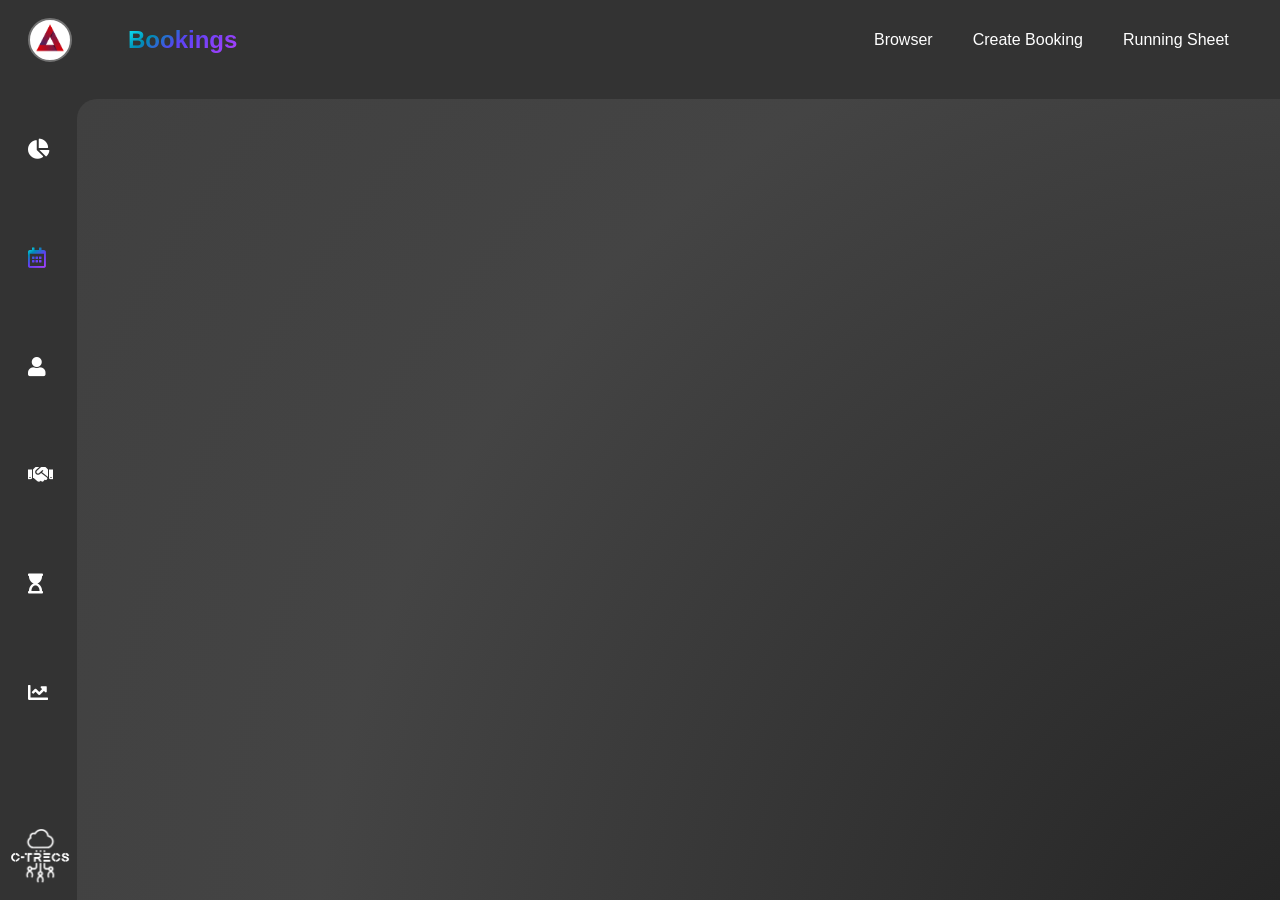
==== bookings.html @ 7af3eb1c "Full website layout" ====
<!DOCTYPE html>
<html lang="en">
<head>
    <meta charset="UTF-8">
    <meta http-equiv="X-UA-Compatible" content="IE=edge">
    <meta name="viewport" content="width=device-width, initial-scale=1.0">
    <title>Bookings</title>
    <link rel="stylesheet" type="text/css" href="assets/css/main.css">
    <link rel="stylesheet" href="https://cdnjs.cloudflare.com/ajax/libs/font-awesome/5.14.0/css/all.min.css" integrity="sha512-1PKOgIY59xJ8Co8+NE6FZ+LOAZKjy+KY8iq0G4B3CyeY6wYHN3yt9PW0XpSriVlkMXe40PTKnXrLnZ9+fkDaog==" crossorigin="anonymous" />
        <link rel="stylesheet" href="https://cdnjs.cloudflare.com/ajax/libs/font-awesome/5.15.3/css/all.min.css">
        <link rel="stylesheet" href="https://cdnjs.cloudflare.com/ajax/libs/font-awesome/4.7.0/css/font-awesome.min.css">
</head>
<body>
    
    <!--NAVIGATION TOP-->
    <div class="nav-top-container">

        <div class="yourlogo-container">
            <img src="assets/img/Alliance-logo.png" alt="Your Company Logo" class="yourlogo-img">
            <div class="dropdown-menu">
                <a href="#">My Details</a>
                <a href="#">Settings</a>
                <a href="login.html" id="logout-link">Log Out</a>
            </div>
        </div>

        <div class="page-title">
            <h1>Bookings</h1>
        </div>

        <div class="thispage-links-container">
            <span class="plain-text"><a href="#" class="universal-links">Browser</a></span>
            <span class="plain-text"><a href="#" class="universal-links">Create Booking</a></span>
            <span class="plain-text"><a href="#" class="universal-links">Running Sheet</a></span>
        </div>

        <!-- <div class="searchbar-container">
            <button type="submit" class="searchbar-button">
                <i class="fas fa-search"></i>
            </button>
            <input class="searchbar-text" type="text" placeholder="Search...">
        </div> -->
    </div>

    <!--NAVIGATOIN SIDE-->
    <nav id="side-bar-nav">

        <div id="navigation-links-container">
            <div class="icon-container">
                <a href="index.html" id="dashboard-icon-link" class="universal-links icon-picture" title="Dashboard">
                    <i class="fas fa-chart-pie icon-size"></i>
                </a>
            </div>
            <div class="icon-container">
                <a href="bookings.html" id="calandar-icon-link" class="universal-links icon-picture" title="Bookings">
                    <i class="far fa-calendar-alt icon-size"></i>
                </a>
            </div>
            <div class="icon-container">
                <a href="employees.html" id="employees-icon-link" class="universal-links icon-picture" title="Employees">
                    <i class="fas fa-user icon-size"></i>
                </a>
            </div>
            <div class="icon-container">
                <a href="clients.html" id="clients-icon-link" class="universal-links icon-picture" title="Clients">
                    <i class="fas fa-handshake icon-size"></i>
                </a>
            </div>
            <div class="icon-container">
                <a href="timesheets.html" id="timesheets-icon-link" class="universal-links icon-picture" title="Timesheets">
                    <i class="fas fa-hourglass-start icon-size"></i>
                </a>
            </div>
            <div class="icon-container">
                <a href="reports.html" id="reports-icon-link" class="universal-links icon-picture" title="Reports">
                    <i class="fas fa-chart-line icon-size"></i>
                </a>
            </div>
        </div>

        <div class="cloud-logo-container">
            <a href="#" title="ctrecs-website" target="_blank">
                <img src="assets/img/Login ctrecs logo.png" alt="C-TRecS Logo" id="cloud-logo">
            </a>
        </div>

    </nav>

    <!--MAIN BODY-->
    <div class="main-content-container">

    </div>

    <!--JAVASCRIPT-->
    <script src="assets/js/main.js"></script>
</body>
</html>
---- assets/css/main.css ----
/* COLOR SCHEMES 
================================================ */
.color-scheme {
    color: #333333; /* backgrounud color */
    color: #ffffff; /* white text */
    color: #015DA3; /* drak blue */
    color: #0FF0FF; /* cyan blue */
    color: #008db4; /* mid blue */
    color: #7d7d7d; /* light grey hover */
    color: #000000; /* black text when light background */
    color: #c8c8c8; /* lighter gray */
}


/* UNIVERSAL STYLES 
================================================ */
html {
    background-color: #333333;
    color: #ffffff;
    font-family:'Gill Sans', 'Gill Sans MT', 'Trebuchet MS', sans-serif;
}

h1 {
    background-clip: text;
    -webkit-background-clip: text;
    color: transparent;
    background-image: linear-gradient(144deg, #0ff0ff, #008db4, #5B42F3 50%, #AF40FF);
}

/* UNIVERSAL LINKS
================================================ */
.universal-links {
    color: white;
    text-decoration: none;
    cursor: pointer;
}

.universal-links:hover {
    background-clip: text;
    -webkit-background-clip: text;
    color: transparent;
    background-image: linear-gradient(144deg,#AF40FF, #5B42F3 50%,#0ff0ff);
    transition: 100ms;
}

.universal-links:active {
    color: white;
}

/* UNIVERSAL BUTTONS
================================================ */
.universal-button {
    background-image: linear-gradient(144deg,#AF40FF, #5B42F3 50%,#0ff0ff);
    color: white;
    width: 150px;
    height: 30px;
    border: none;
    border-radius: 8px;
    cursor: pointer;
    font-size: 14px;
    /* border: 1px solid white; */
    display: flex;
    justify-content: center;
    align-items: center;
}

.universal-button span {
    background-color: #333;
    /* border: 1px solid white; */
    padding: 3px 55px;
    border-radius: 6px;
    transition: 300ms;
}

.universal-button span:hover {
    background: transparent;
}

.universal-button:active {
    border: 3px solid #333;
    opacity: 0.8;
}

/* UNIVERSAL CHECKBOX
================================================ */
.universal-checkbox {
    display: none;
    margin-top: 10px;
}

.universal-checkmark {
    width: 15px;
    height: 15px;
    border-radius: 5px;
    background-color: white;
    display: inline-block;
    position: relative;
    margin-top: 10px;
}

.universal-checkbox:checked + .universal-checkmark {
    background-image: linear-gradient(144deg,#AF40FF, #5B42F3 50%,#0ff0ff);
}

.universal-checkmark:after {
    content: "";
    position: absolute;
    left: 3.5px;
    width: 4px;
    height: 9px;
    border: solid white;
    border-width: 0 3px 3px 0;
    -webkit-transform: rotate(45deg);
    -ms-transform: roata(45deg);
    transform: rotate(45deg);
}

.universal-label {
    position: relative;
    float: left;
}

/* TOP NAV BAR
================================================ */
.nav-top-container {
    /* border: 1px solid white; */
    align-items: center;
    position: fixed;
    width: 98.5%;
    display: flex;
    justify-content: space-between;
    padding: 10px 0 20px 0;
}

.yourlogo-container {
    border: 2px solid #737373;
    position: relative;
    left: 20px;
    width: 40px;
    height: 40px;
    border-radius: 50%;
    background-color: #ffffff;
    display: flex;
    align-items: center;
    justify-content: center;
    cursor: pointer;
}

.yourlogo-img {
    width: 30px;
    height: 30px;
    margin-bottom: 5px;
}

.yourlogo-container:hover {
    border: 2px solid #AF40FF;
    background-color: #dadada
}

.dropdown-menu {
    display: none;
    position: absolute;
    top: 20px;
    left: 30px;
    width: 120px;
    background-color: #ffffff;
    padding: 3px;
    border: 1px solid #dadada;
    border-radius: 5px;
    z-index: 2;
}

.dropdown-menu.active {
    display: block;
}

.dropdown-menu a {
    display: block;
    padding: 3px;
    margin: 5px 0;
    text-decoration: none;
    color: #000000;
    border: 1px solid transparent;
}

#logout-link {
    border-top: 1px solid #7d7d7d;
}

.dropdown-menu a:hover {
    background-image: linear-gradient(144deg,#AF40FF, #5B42F3 50%,#0ff0ff);
    color: white;
}

.page-title {
    /* border: 1px solid white; */
    position: fixed;
    left: 10%;
    font-size: 12px;
}

.thispage-links-container {
    padding: 10px 20px;
    display: flex;
    justify-content: space-between;
}

.plain-text {
    padding: 0 20px;
    color: #c8c8c8;
}

.visited-link:visited {
    color: #0FF0FF;
}

.searchbar-container {
    /* border: 1px solid white; */
    width: 15%;
    height: 30px;
    background-color: #555555;
    border-radius: 20px;
    display: flex;
}

.searchbar-button {
    border: none;
    border-radius: none;
    background-color: transparent;
    color: white;
    padding: 0 10px;
}

.searchbar-button:hover {
    cursor: pointer;
}

.searchbar-text {
    background: transparent;
    border: none;
    color: white;
}

.searchbar-text:focus {
    outline: none;
}

/* SIDE NAV BAR
================================================ */
#side-bar-nav {
    /* border: 1px solid white; */
    position: fixed;
    height: 90%;
    top: 12%;
    padding: 0 20px;
    display: flex;
    align-items: flex-start;
    justify-content: center;
}

#navigation-links-container {
    /* border: 1px solid white; */
    height: 70%;
    display: flex;
    flex-direction: column;
    justify-content: space-between;
    padding-top: 30px;
}

.icon-picture {
    font-size: 20px;
}

.icon-picture.active {
    background-clip: text;
    -webkit-background-clip: text;
    -webkit-text-fill-color: transparent;
    background-image: linear-gradient(144deg, #0ff0ff, #008db4, #5B42F3 50%, #AF40FF);
}

.icon-size {
    cursor: pointer;
    transition: transform 0.5s ease, background-image 0.5s ease;
}

.icon-size:hover {
    transform: scale(2);
    background-clip: text;
    -webkit-background-clip: text;
    -webkit-text-fill-color: transparent;
    background-image: linear-gradient(144deg, #0ff0ff, #008db4, #5B42F3 50%, #AF40FF);
}

.cloud-logo-container {
    /* border: 1px solid white; */
    position: fixed;
    bottom: 1%;
}

#cloud-logo {
    height: 60px;
}

/* MAIN CONTENT CONTAINER
================================================ */
.main-content-container {
    /* border: 1px solid white; */
    position: fixed;
    top: 11%;
    left: 6%;
    width: 100%;
    height: 100%;
    border-top-left-radius: 20px;
    background-image: radial-gradient(circle at bottom right, #222, #333, #444, #404040);
    display: flex;
    overflow: scroll;
    z-index: -2;
}
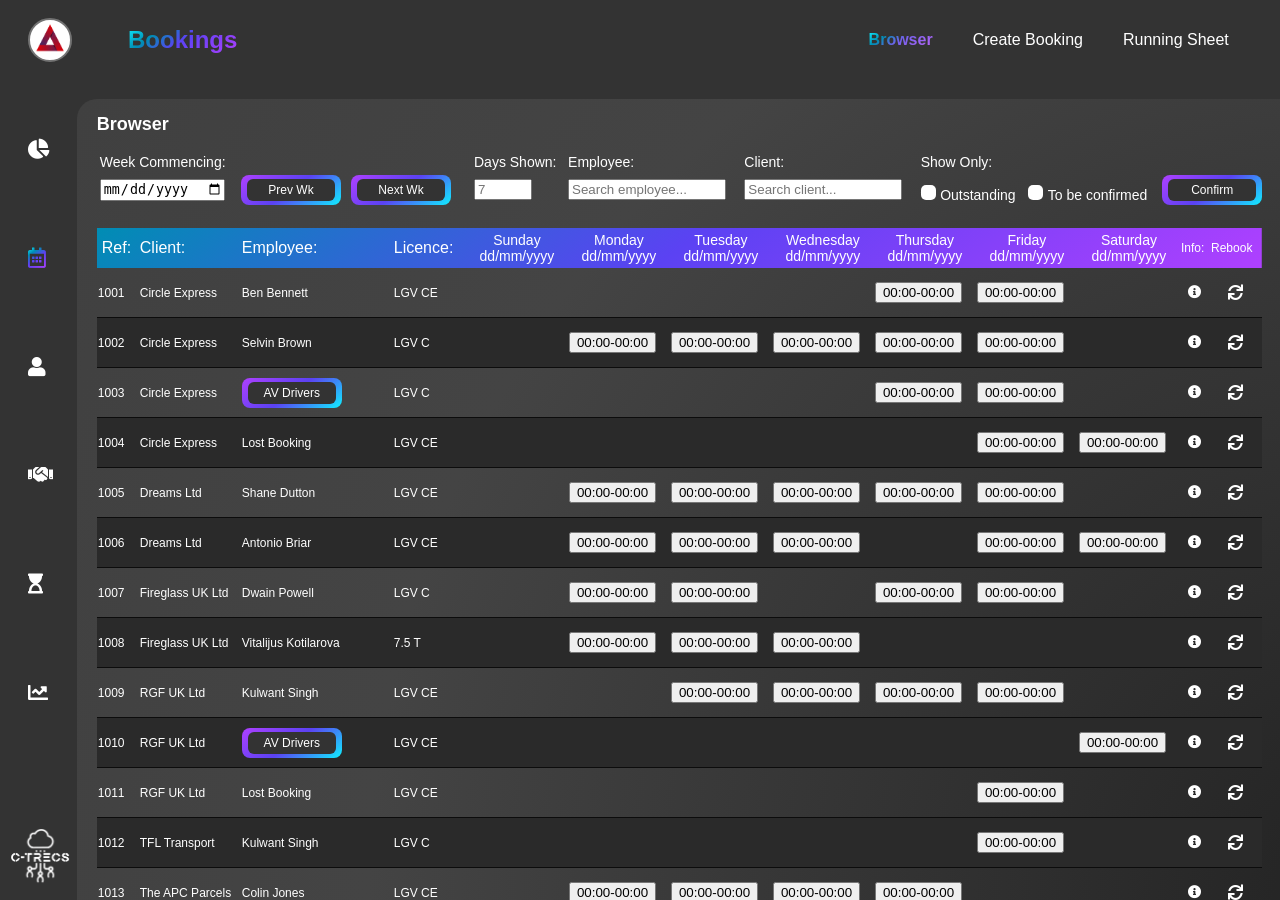
==== commit 1a7aedad: "not sure what these changes are llol" ====
--- a/bookings.html
+++ b/bookings.html
@@ -6,6 +6,7 @@
     <meta name="viewport" content="width=device-width, initial-scale=1.0">
     <title>Bookings</title>
     <link rel="stylesheet" type="text/css" href="assets/css/main.css">
+    <link rel="stylesheet" type="text/css" href="assets/css/bookings.css">
     <link rel="stylesheet" href="https://cdnjs.cloudflare.com/ajax/libs/font-awesome/5.14.0/css/all.min.css" integrity="sha512-1PKOgIY59xJ8Co8+NE6FZ+LOAZKjy+KY8iq0G4B3CyeY6wYHN3yt9PW0XpSriVlkMXe40PTKnXrLnZ9+fkDaog==" crossorigin="anonymous" />
         <link rel="stylesheet" href="https://cdnjs.cloudflare.com/ajax/libs/font-awesome/5.15.3/css/all.min.css">
         <link rel="stylesheet" href="https://cdnjs.cloudflare.com/ajax/libs/font-awesome/4.7.0/css/font-awesome.min.css">
@@ -29,9 +30,9 @@
         </div>
 
         <div class="thispage-links-container">
-            <span class="plain-text"><a href="#" class="universal-links">Browser</a></span>
-            <span class="plain-text"><a href="#" class="universal-links">Create Booking</a></span>
-            <span class="plain-text"><a href="#" class="universal-links">Running Sheet</a></span>
+            <span class="plain-text"><a href="bookings.html" class="universal-links visited-link">Browser</a></span>
+            <span class="plain-text"><a href="create-bookings.html" class="universal-links">Create Booking</a></span>
+            <span class="plain-text"><a href="runningsheet-bookings.html" class="universal-links">Running Sheet</a></span>
         </div>
 
         <!-- <div class="searchbar-container">
@@ -88,10 +89,302 @@
 
     <!--MAIN BODY-->
     <div class="main-content-container">
-
+        <h2>Browser</h2>
+
+        <table class="question-table">
+            <thead>
+                <tr>
+                    <td><label for="wk-com-date" class="question-label">Week Commencing:</label>        </td>
+                    <td></td>
+                    <td><label for="days-shown" class="question-label">Days Shown:</label></td>
+                    <td><label for="search-candidate" class="question-label">Employee:</label></td>
+                    <td><label for="search-client" class="question-label">Client:</label></td>
+                    <td><label for="show-only" class="question-label">Show Only:</label></td>
+                    <td></td>
+                </tr>
+            </thead>
+            <tbody>
+                <tr>
+                    <td><input type="date" name="wk-com-date" id="wk-com-date" class="date-input"></td>
+                    <td>
+                        <div class="table-button-container">
+                            <button class="universal-button-2"><span>Prev Wk</span></button>
+                            <button class="universal-button-2"><span>Next Wk</span></button>
+                        </div>
+                    </td>
+                    <td><input type="number" class="number-days-input" id="days-shown" name="days-shown" placeholder="7"></td>
+                    <td><input type="text" id="search-emp" class="input-box" onkeyup="searchEmployee()" placeholder="Search employee..."></td>
+                    <td><input type="text" id="search-client" class="input-box" onkeyup="searchClient()" placeholder="Search client..."></td>
+                    <td>
+                        <input type="checkbox" class="universal-checkbox" id="show-outstanding" name="show-outstanding">
+                        <span class="universal-checkmark"></span>
+                        <span class="universal-links" id="outstanding-label"><label for="show-outstanding" class="question-label">Outstanding</label></span>
+                    </td>
+                    <td>
+                        <input type="checkbox" class="universal-checkbox" id="show-tbc" name="show-tbc">
+                        <span class="universal-checkmark"></span>
+                        <span class="universal-links" id="tbc-label"><label for="show-tbc" class="question-label">To be confirmed</label></span>
+                    </td>
+                    <td><button class="universal-button-2"><span>Confirm</span></button></td>
+                </tr>
+            </tbody>
+        </table>
+
+
+        <table class="booking-table-container">
+            <thead class="browser-header">
+                <tr>
+                    <td style="padding-left: 5px;">Ref:</td>
+                    <td style="width: 100px;">Client:</td>
+                    <td style="width: 150px;">Employee:</td>
+                    <td>Licence:</td>
+                    <td class="week-date-browser">Sunday<br>dd/mm/yyyy</td>
+                    <td class="week-date-browser">Monday<br>dd/mm/yyyy</td>
+                    <td class="week-date-browser">Tuesday<br>dd/mm/yyyy</td>
+                    <td class="week-date-browser">Wednesday<br>dd/mm/yyyy</td>
+                    <td class="week-date-browser">Thursday<br>dd/mm/yyyy</td>
+                    <td class="week-date-browser">Friday<br>dd/mm/yyyy</td>
+                    <td class="week-date-browser">Saturday<br>dd/mm/yyyy</td>
+                    <td class="rebook-text">Info:</td>
+                    <td class="rebook-text">Rebook</td>
+                </tr>
+            </thead>
+            <tbody id="bookings-table" class="browser-body">
+                <tr class="browser-rows">
+                    <td><a href="#" class="universal-links">1001</a></td>
+                    <td><a href="#" class="universal-links">Circle Express</a></td>
+                    <td><a href="#" class="universal-links">Ben Bennett</a></td>
+                    <td>LGV CE</td>
+                    <td></td>
+                    <td></td>
+                    <td></td>
+                    <td></td>
+                    <td><button class="browser-button status-confirmed">00:00-00:00</button></td>
+                    <td><button class="browser-button status-tbc">00:00-00:00</button></td>
+                    <td></td>
+                    <td><button class="info-buttons ibutton-style"><i class="fas fa-info-circle"></i></button></td>
+                    <td class="center-cell"><a href="#" class="universal-links"><i class="fas fa-sync"></i></a></td>
+                </tr>
+                <tr class="browser-rows">
+                    <td><a href="#" class="universal-links">1002</a></td>
+                    <td><a href="#" class="universal-links">Circle Express</a></td>
+                    <td><a href="#" class="universal-links">Selvin Brown</a></td>
+                    <td>LGV C</td>
+                    <td></td>
+                    <td><button class="browser-button status-confirmed">00:00-00:00</button></td>
+                    <td><button class="browser-button status-confirmed">00:00-00:00</button></td>
+                    <td><button class="browser-button status-confirmed">00:00-00:00</button></td>
+                    <td><button class="browser-button status-confirmed">00:00-00:00</button></td>
+                    <td><button class="browser-button status-confirmed">00:00-00:00</button></td>
+                    <td></td>
+                    <td><button class="info-buttons ibutton-style"><i class="fas fa-info-circle"></i></button></td>
+                    <td class="center-cell"><a href="#" class="universal-links"><i class="fas fa-sync"></i></a></td>
+                </tr>
+                <tr class="browser-rows">
+                    <td><a href="#" class="universal-links">1003</a></td>
+                    <td><a href="#" class="universal-links">Circle Express</a></td>
+                    <td>
+                        <button class="universal-button-2"><span>AV Drivers</span></button>
+                    </td>
+                    <td>LGV C</td>
+                    <td></td>
+                    <td></td>
+                    <td></td>
+                    <td></td>
+                    <td><button class="browser-button status-unfilled">00:00-00:00</button></td>
+                    <td><button class="browser-button status-unfilled">00:00-00:00</button></td>
+                    <td></td>
+                    <td><button class="info-buttons ibutton-style"><i class="fas fa-info-circle"></i></button></td>
+                    <td class="center-cell"><a href="#" class="universal-links"><i class="fas fa-sync"></i></a></td>
+                </tr>
+                <tr class="browser-rows lost-employee-booking">
+                    <td><a href="#" class="universal-links">1004</a></td>
+                    <td><a href="#" class="universal-links">Circle Express</a></td>
+                    <td>Lost Booking</td>
+                    <td>LGV CE</td>
+                    <td></td>
+                    <td></td>
+                    <td></td>
+                    <td></td>
+                    <td></td>
+                    <td><button class="browser-button status-lost">00:00-00:00</button></td>
+                    <td><button class="browser-button status-lost">00:00-00:00</button></td>
+                    <td><button class="info-buttons ibutton-style"><i class="fas fa-info-circle"></i></button></td>
+                    <td class="center-cell"><a href="#" class="universal-links"><i class="fas fa-sync"></i></a></td>
+                </tr>
+                <tr class="browser-rows">
+                    <td><a href="#" class="universal-links">1005</a></td>
+                    <td><a href="#" class="universal-links">Dreams Ltd</a></td>
+                    <td><a href="#" class="universal-links">Shane Dutton</a></td>
+                    <td>LGV CE</td>
+                    <td></td>
+                    <td><button class="browser-button status-confirmed">00:00-00:00</button></td>
+                    <td><button class="browser-button status-confirmed">00:00-00:00</button></td>
+                    <td><button class="browser-button status-confirmed">00:00-00:00</button></td>
+                    <td><button class="browser-button status-confirmed">00:00-00:00</button></td>
+                    <td><button class="browser-button status-confirmed">00:00-00:00</button></td>
+                    <td></td>
+                    <td><button class="info-buttons ibutton-style"><i class="fas fa-info-circle"></i></button></td>
+                    <td class="center-cell"><a href="#" class="universal-links"><i class="fas fa-sync"></i></a></td>
+                </tr>
+                <tr class="browser-rows">
+                    <td><a href="#" class="universal-links">1006</a></td>
+                    <td><a href="#" class="universal-links">Dreams Ltd</a></td>
+                    <td><a href="#" class="universal-links">Antonio Briar</a></td>
+                    <td>LGV CE</td>
+                    <td></td>
+                    <td><button class="browser-button status-confirmed">00:00-00:00</button></td>
+                    <td><button class="browser-button status-confirmed">00:00-00:00</button></td>
+                    <td><button class="browser-button status-woj">00:00-00:00</button></td>
+                    <td></td>
+                    <td><button class="browser-button status-tbc">00:00-00:00</button></td>
+                    <td><button class="browser-button status-cancel">00:00-00:00</button></td>
+                    <td><button class="info-buttons ibutton-style"><i class="fas fa-info-circle"></i></button></td>
+                    <td class="center-cell"><a href="#" class="universal-links"><i class="fas fa-sync"></i></a></td>
+                </tr>
+                <tr class="browser-rows">
+                    <td><a href="#" class="universal-links">1007</a></td>
+                    <td><a href="#" class="universal-links">Fireglass UK Ltd</a></td>
+                    <td><a href="#" class="universal-links">Dwain Powell</a></td>
+                    <td>LGV C</td>
+                    <td></td>
+                    <td><button class="browser-button status-confirmed">00:00-00:00</button></td>
+                    <td><button class="browser-button status-confirmed">00:00-00:00</button></td>
+                    <td></td>
+                    <td><button class="browser-button status-confirmed">00:00-00:00</button></td>
+                    <td><button class="browser-button status-confirmed">00:00-00:00</button></td>
+                    <td></td>
+                    <td><button class="info-buttons ibutton-style"><i class="fas fa-info-circle"></i></button></td>
+                    <td class="center-cell"><a href="#" class="universal-links"><i class="fas fa-sync"></i></a></td>
+                </tr>
+                <tr class="browser-rows">
+                    <td><a href="#" class="universal-links">1008</a></td>
+                    <td><a href="#" class="universal-links">Fireglass UK Ltd</a></td>
+                    <td><a href="#" class="universal-links">Vitalijus Kotilarova</a></td>
+                    <td>7.5 T</td>
+                    <td></td>
+                    <td><button class="browser-button status-confirmed">00:00-00:00</button></td>
+                    <td><button class="browser-button status-confirmed">00:00-00:00</button></td>
+                    <td><button class="browser-button status-confirmed">00:00-00:00</button></td>
+                    <td></td>
+                    <td></td>
+                    <td></td>
+                    <td><button class="info-buttons ibutton-style"><i class="fas fa-info-circle"></i></button></td>
+                    <td class="center-cell"><a href="#" class="universal-links"><i class="fas fa-sync"></i></a></td>
+                </tr>
+                <tr class="browser-rows">
+                    <td><a href="#" class="universal-links">1009</a></td>
+                    <td><a href="#" class="universal-links">RGF UK Ltd</a></td>
+                    <td><a href="#" class="universal-links">Kulwant Singh</a></td>
+                    <td>LGV CE</td>
+                    <td></td>
+                    <td></td>
+                    <td><button class="browser-button status-confirmed">00:00-00:00</button></td>
+                    <td><button class="browser-button status-confirmed">00:00-00:00</button></td>
+                    <td><button class="browser-button status-dng">00:00-00:00</button></td>
+                    <td><button class="browser-button status-cancel">00:00-00:00</button></td>
+                    <td></td>
+                    <td><button class="info-buttons ibutton-style"><i class="fas fa-info-circle"></i></button></td>
+                    <td class="center-cell"><a href="#" class="universal-links"><i class="fas fa-sync"></i></a></td>
+                </tr>
+                <tr class="browser-rows">
+                    <td><a href="#" class="universal-links">1010</a></td>
+                    <td><a href="#" class="universal-links">RGF UK Ltd</a></td>
+                    <td>
+                        <button class="universal-button-2"><span>AV Drivers</span></button>
+                    </td>
+                    <td>LGV CE</td>
+                    <td></td>
+                    <td></td>
+                    <td></td>
+                    <td></td>
+                    <td></td>
+                    <td></td>
+                    <td><button class="browser-button status-unfilled">00:00-00:00</button></td>
+                    <td><button class="info-buttons ibutton-style"><i class="fas fa-info-circle"></i></button></td>
+                    <td class="center-cell"><a href="#" class="universal-links"><i class="fas fa-sync"></i></a></td>
+                </tr>
+                <tr class="browser-rows lost-employee-booking">
+                    <td><a href="#" class="universal-links">1011</a></td>
+                    <td><a href="#" class="universal-links">RGF UK Ltd</a></td>
+                    <td>Lost Booking</td>
+                    <td>LGV CE</td>
+                    <td></td>
+                    <td></td>
+                    <td></td>
+                    <td></td>
+                    <td></td>
+                    <td><button class="browser-button status-lost">00:00-00:00</button></td>
+                    <td></td>
+                    <td><button class="info-buttons ibutton-style"><i class="fas fa-info-circle"></i></button></td>
+                    <td class="center-cell"><a href="#" class="universal-links"><i class="fas fa-sync"></i></a></td>
+                </tr>
+                <tr class="browser-rows">
+                    <td><a href="#" class="universal-links">1012</a></td>
+                    <td><a href="#" class="universal-links">TFL Transport</a></td>
+                    <td><a href="#" class="universal-links">Kulwant Singh</a></td>
+                    <td>LGV C</td>
+                    <td></td>
+                    <td></td>
+                    <td></td>
+                    <td></td>
+                    <td></td>
+                    <td><button class="browser-button status-confirmed">00:00-00:00</button></td>
+                    <td></td>
+                    <td><button class="info-buttons ibutton-style"><i class="fas fa-info-circle"></i></button></td>
+                    <td class="center-cell"><a href="#" class="universal-links"><i class="fas fa-sync"></i></a></td>
+                </tr>
+                <tr class="browser-rows">
+                    <td><a href="#" class="universal-links">1013</a></td>
+                    <td><a href="#" class="universal-links">The APC Parcels</a></td>
+                    <td><a href="#" class="universal-links">Colin Jones</a></td>
+                    <td>LGV CE</td>
+                    <td></td>
+                    <td><button class="browser-button status-confirmed">00:00-00:00</button></td>
+                    <td><button class="browser-button status-confirmed">00:00-00:00</button></td>
+                    <td><button class="browser-button status-confirmed">00:00-00:00</button></td>
+                    <td><button class="browser-button status-confirmed">00:00-00:00</button></td>
+                    <td></td>
+                    <td></td>
+                    <td><button class="info-buttons ibutton-style"><i class="fas fa-info-circle"></i></button></td>
+                    <td class="center-cell"><a href="#" class="universal-links"><i class="fas fa-sync"></i></a></td>
+                </tr>
+                <tr class="browser-rows">
+                    <td><a href="#" class="universal-links">1014</a></td>
+                    <td><a href="#" class="universal-links">The APC Parcels</a></td>
+                    <td><a href="#" class="universal-links">Rafal Kaczmarczyk</a></td>
+                    <td>LGV CE</td>
+                    <td></td>
+                    <td><button class="browser-button status-confirmed">00:00-00:00</button></td>
+                    <td><button class="browser-button status-confirmed">00:00-00:00</button></td>
+                    <td><button class="browser-button status-confirmed">00:00-00:00</button></td>
+                    <td><button class="browser-button status-confirmed">00:00-00:00</button></td>
+                    <td><button class="browser-button status-confirmed">00:00-00:00</button></td>
+                    <td></td>
+                    <td><button class="info-buttons ibutton-style"><i class="fas fa-info-circle"></i></button></td>
+                    <td class="center-cell"><a href="#" class="universal-links"><i class="fas fa-sync"></i></a></td>
+                </tr>
+                <tr class="browser-rows">
+                    <td><a href="#" class="universal-links">1015</a></td>
+                    <td><a href="#" class="universal-links">The APC Parcels</a></td>
+                    <td><button class="universal-button-2"><span>AV Drivers</span></button></td>
+                    <td>LGV CE</td>
+                    <td></td>
+                    <td></td>
+                    <td></td>
+                    <td></td>
+                    <td><button class="browser-button status-unfilled">00:00-00:00</button></td>
+                    <td><button class="browser-button status-unfilled">00:00-00:00</button></td>
+                    <td></td>
+                    <td><button class="info-buttons ibutton-style"><i class="fas fa-info-circle"></i></button></td>
+                    <td class="center-cell"><a href="#" class="universal-links"><i class="fas fa-sync"></i></a></td>
+                </tr>
+            </tbody>
+        </table>
     </div>
 
     <!--JAVASCRIPT-->
     <script src="assets/js/main.js"></script>
+    <script src="assets/js/bookings.js"></script>
 </body>
 </html>
--- a/assets/css/main.css
+++ b/assets/css/main.css
@@ -27,6 +27,10 @@
     background-image: linear-gradient(144deg, #0ff0ff, #008db4, #5B42F3 50%, #AF40FF);
 }
 
+h2 {
+    font-size: 18px;
+}
+
 /* UNIVERSAL LINKS
 ================================================ */
 .universal-links {
@@ -78,6 +82,41 @@
 
 .universal-button:active {
     border: 3px solid #333;
+    opacity: 0.8;
+}
+
+.universal-button-2 {
+    background-image: linear-gradient(144deg,#AF40FF, #5B42F3 50%,#0ff0ff);
+    color: white;
+    width: 100px;
+    height: 30px;
+    border: none;
+    border-radius: 8px;
+    cursor: pointer;
+    font-size: 12px;
+    /* border: 1px solid white; */
+    display: flex;
+    justify-content: center;
+    align-items: center;
+    text-align: center;
+    line-height: 22px;
+}
+
+.universal-button-2 span {
+    background-color: #333;
+    /* border: 1px solid white; */
+    width: 100%;
+    height: 80%;
+    border-radius: 6px;
+    transition: 300ms;
+}
+
+.universal-button-2 span:hover {
+    background: transparent;
+}
+
+.universal-button-2:active {
+    border: 1px solid #333;
     opacity: 0.8;
 }
 
@@ -210,12 +249,17 @@
     color: #c8c8c8;
 }
 
-.visited-link:visited {
-    color: #0FF0FF;
-}
-
-.searchbar-container {
-    /* border: 1px solid white; */
+.visited-link {
+    font-weight: 600;
+    background-image: linear-gradient(144deg, #0ff0ff, #008db4, #7461ec 50%, #bb66f7);
+    -webkit-background-clip: text;
+    -webkit-text-fill-color: transparent;
+    background-clip: text;
+    color: transparent; 
+}
+
+/* .searchbar-container {
+    /* border: 1px solid white;
     width: 15%;
     height: 30px;
     background-color: #555555;
@@ -243,7 +287,7 @@
 
 .searchbar-text:focus {
     outline: none;
-}
+} */
 
 /* SIDE NAV BAR
 ================================================ */
@@ -309,11 +353,31 @@
     top: 11%;
     left: 6%;
     width: 100%;
-    height: 100%;
+    height: 89%;
     border-top-left-radius: 20px;
     background-image: radial-gradient(circle at bottom right, #222, #333, #444, #404040);
-    display: flex;
     overflow: scroll;
     z-index: -2;
-}
-
+    padding: 0 20px;
+}
+
+/* TABLE QUESTION CONTAINER
+================================================ */
+.question-table {
+    width: 92%;
+    margin-bottom: 20px;
+}
+
+.question-label {
+    font-size: 14px;
+}
+
+.input-box {
+    width: 150px;
+}
+
+.table-button-container {
+    width: 210px;
+    display: flex;
+    justify-content: space-between;
+}
--- a/assets/css/bookings.css
+++ b/assets/css/bookings.css
@@ -0,0 +1,70 @@
+/* BOOKING BROWSER
+================================================ */
+
+#days-shown {
+    width: 50px;
+}
+
+.booking-table-container {
+    /* border: 1px solid white; */
+    width: 91%;
+    border-collapse: collapse;
+    font-size: 16px;
+}
+
+.week-date-browser {
+    font-size: 14px;
+    width: 100px;
+    text-align: center;
+}
+
+.browser-header {
+    background-image: linear-gradient(144deg, #008db4, #5B42F3 50%, #AF40FF);
+    height: 40px;
+}
+
+.rebook-text {
+    font-size: 12px;
+}
+
+.browser-body tr {
+    font-size: 12px;
+    height: 50px;
+}
+
+.center-cell {
+    text-align: center;
+    font-size: 15px;
+}
+
+.ibutton-style {
+    border: 1px solid transparent;
+    border-radius: 50%;
+    width: 20px;
+    height: 20px;
+    color: white;
+    background: transparent;
+}
+
+.ibutton-style:hover {
+    cursor:pointer;
+    color: #AF40FF;
+}
+
+.browser-rows {
+    border-bottom: 1px solid #0c0c0c;
+    height: 40px;
+}
+
+.browser-rows:hover {
+    background-color: #36484a;
+}
+
+.browser-rows:nth-child(even) {
+    background-color: #2a2a2a;
+}
+
+.browser-rows:hover:nth-child(even) {
+    background-color: #36484a
+}
+
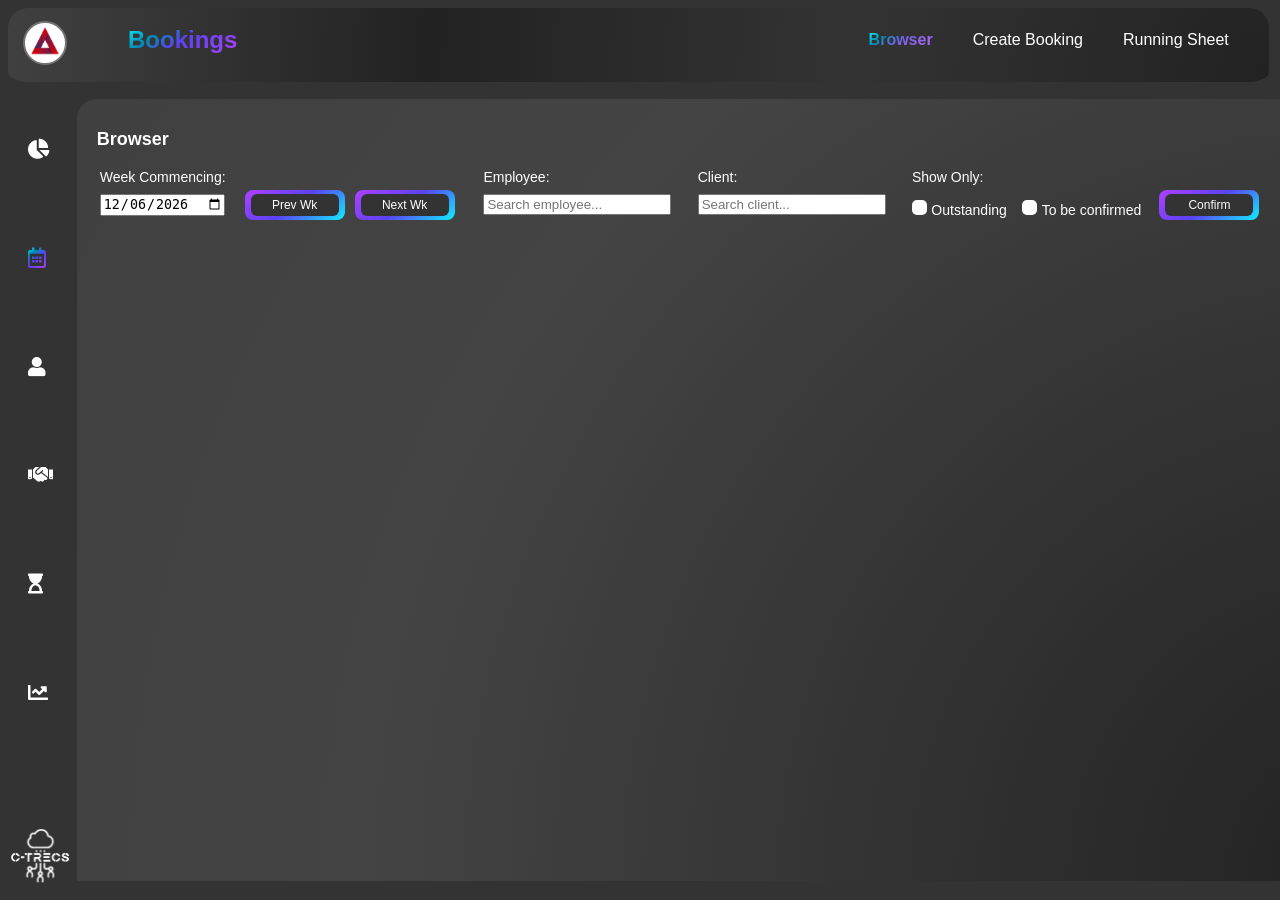
==== commit 7efbbfca: "updated the browser to pull the weeks" ====
--- a/bookings.html
+++ b/bookings.html
@@ -96,7 +96,7 @@
                 <tr>
                     <td><label for="wk-com-date" class="question-label">Week Commencing:</label>        </td>
                     <td></td>
-                    <td><label for="days-shown" class="question-label">Days Shown:</label></td>
+                    <!-- <td><label for="days-shown" class="question-label">Days Shown:</label></td> -->
                     <td><label for="search-candidate" class="question-label">Employee:</label></td>
                     <td><label for="search-client" class="question-label">Client:</label></td>
                     <td><label for="show-only" class="question-label">Show Only:</label></td>
@@ -105,14 +105,14 @@
             </thead>
             <tbody>
                 <tr>
-                    <td><input type="date" name="wk-com-date" id="wk-com-date" class="date-input"></td>
+                    <td><input type="date" name="wk-com-date" id="wk-com-date" class="date-input" onchange="validateDate()"></td>
                     <td>
                         <div class="table-button-container">
-                            <button class="universal-button-2"><span>Prev Wk</span></button>
-                            <button class="universal-button-2"><span>Next Wk</span></button>
+                            <button class="universal-button-2" onclick="prevWeek()"><span>Prev Wk</span></button>
+                            <button class="universal-button-2" onclick="nextWeek()"><span>Next Wk</span></button>
                         </div>
                     </td>
-                    <td><input type="number" class="number-days-input" id="days-shown" name="days-shown" placeholder="7"></td>
+                    <!-- <td><input type="number" class="number-days-input" id="days-shown" name="days-shown" placeholder="7"></td> -->
                     <td><input type="text" id="search-emp" class="input-box" onkeyup="searchEmployee()" placeholder="Search employee..."></td>
                     <td><input type="text" id="search-client" class="input-box" onkeyup="searchClient()" placeholder="Search client..."></td>
                     <td>
@@ -125,266 +125,1229 @@
                         <span class="universal-checkmark"></span>
                         <span class="universal-links" id="tbc-label"><label for="show-tbc" class="question-label">To be confirmed</label></span>
                     </td>
-                    <td><button class="universal-button-2"><span>Confirm</span></button></td>
+                    <td><button class="universal-button-2" id="confirm-browser-button"><span>Confirm</span></button></td>
                 </tr>
             </tbody>
         </table>
 
-
-        <table class="booking-table-container">
-            <thead class="browser-header">
-                <tr>
-                    <td style="padding-left: 5px;">Ref:</td>
-                    <td style="width: 100px;">Client:</td>
-                    <td style="width: 150px;">Employee:</td>
-                    <td>Licence:</td>
-                    <td class="week-date-browser">Sunday<br>dd/mm/yyyy</td>
-                    <td class="week-date-browser">Monday<br>dd/mm/yyyy</td>
-                    <td class="week-date-browser">Tuesday<br>dd/mm/yyyy</td>
-                    <td class="week-date-browser">Wednesday<br>dd/mm/yyyy</td>
-                    <td class="week-date-browser">Thursday<br>dd/mm/yyyy</td>
-                    <td class="week-date-browser">Friday<br>dd/mm/yyyy</td>
-                    <td class="week-date-browser">Saturday<br>dd/mm/yyyy</td>
-                    <td class="rebook-text">Info:</td>
-                    <td class="rebook-text">Rebook</td>
-                </tr>
-            </thead>
-            <tbody id="bookings-table" class="browser-body">
-                <tr class="browser-rows">
-                    <td><a href="#" class="universal-links">1001</a></td>
-                    <td><a href="#" class="universal-links">Circle Express</a></td>
-                    <td><a href="#" class="universal-links">Ben Bennett</a></td>
-                    <td>LGV CE</td>
-                    <td></td>
-                    <td></td>
-                    <td></td>
-                    <td></td>
-                    <td><button class="browser-button status-confirmed">00:00-00:00</button></td>
-                    <td><button class="browser-button status-tbc">00:00-00:00</button></td>
-                    <td></td>
-                    <td><button class="info-buttons ibutton-style"><i class="fas fa-info-circle"></i></button></td>
-                    <td class="center-cell"><a href="#" class="universal-links"><i class="fas fa-sync"></i></a></td>
-                </tr>
-                <tr class="browser-rows">
-                    <td><a href="#" class="universal-links">1002</a></td>
-                    <td><a href="#" class="universal-links">Circle Express</a></td>
-                    <td><a href="#" class="universal-links">Selvin Brown</a></td>
-                    <td>LGV C</td>
-                    <td></td>
-                    <td><button class="browser-button status-confirmed">00:00-00:00</button></td>
-                    <td><button class="browser-button status-confirmed">00:00-00:00</button></td>
-                    <td><button class="browser-button status-confirmed">00:00-00:00</button></td>
-                    <td><button class="browser-button status-confirmed">00:00-00:00</button></td>
-                    <td><button class="browser-button status-confirmed">00:00-00:00</button></td>
-                    <td></td>
-                    <td><button class="info-buttons ibutton-style"><i class="fas fa-info-circle"></i></button></td>
-                    <td class="center-cell"><a href="#" class="universal-links"><i class="fas fa-sync"></i></a></td>
-                </tr>
-                <tr class="browser-rows">
-                    <td><a href="#" class="universal-links">1003</a></td>
-                    <td><a href="#" class="universal-links">Circle Express</a></td>
-                    <td>
-                        <button class="universal-button-2"><span>AV Drivers</span></button>
-                    </td>
-                    <td>LGV C</td>
-                    <td></td>
-                    <td></td>
-                    <td></td>
-                    <td></td>
-                    <td><button class="browser-button status-unfilled">00:00-00:00</button></td>
-                    <td><button class="browser-button status-unfilled">00:00-00:00</button></td>
-                    <td></td>
-                    <td><button class="info-buttons ibutton-style"><i class="fas fa-info-circle"></i></button></td>
-                    <td class="center-cell"><a href="#" class="universal-links"><i class="fas fa-sync"></i></a></td>
-                </tr>
-                <tr class="browser-rows lost-employee-booking">
-                    <td><a href="#" class="universal-links">1004</a></td>
-                    <td><a href="#" class="universal-links">Circle Express</a></td>
-                    <td>Lost Booking</td>
-                    <td>LGV CE</td>
-                    <td></td>
-                    <td></td>
-                    <td></td>
-                    <td></td>
-                    <td></td>
-                    <td><button class="browser-button status-lost">00:00-00:00</button></td>
-                    <td><button class="browser-button status-lost">00:00-00:00</button></td>
-                    <td><button class="info-buttons ibutton-style"><i class="fas fa-info-circle"></i></button></td>
-                    <td class="center-cell"><a href="#" class="universal-links"><i class="fas fa-sync"></i></a></td>
-                </tr>
-                <tr class="browser-rows">
-                    <td><a href="#" class="universal-links">1005</a></td>
-                    <td><a href="#" class="universal-links">Dreams Ltd</a></td>
-                    <td><a href="#" class="universal-links">Shane Dutton</a></td>
-                    <td>LGV CE</td>
-                    <td></td>
-                    <td><button class="browser-button status-confirmed">00:00-00:00</button></td>
-                    <td><button class="browser-button status-confirmed">00:00-00:00</button></td>
-                    <td><button class="browser-button status-confirmed">00:00-00:00</button></td>
-                    <td><button class="browser-button status-confirmed">00:00-00:00</button></td>
-                    <td><button class="browser-button status-confirmed">00:00-00:00</button></td>
-                    <td></td>
-                    <td><button class="info-buttons ibutton-style"><i class="fas fa-info-circle"></i></button></td>
-                    <td class="center-cell"><a href="#" class="universal-links"><i class="fas fa-sync"></i></a></td>
-                </tr>
-                <tr class="browser-rows">
-                    <td><a href="#" class="universal-links">1006</a></td>
-                    <td><a href="#" class="universal-links">Dreams Ltd</a></td>
-                    <td><a href="#" class="universal-links">Antonio Briar</a></td>
-                    <td>LGV CE</td>
-                    <td></td>
-                    <td><button class="browser-button status-confirmed">00:00-00:00</button></td>
-                    <td><button class="browser-button status-confirmed">00:00-00:00</button></td>
-                    <td><button class="browser-button status-woj">00:00-00:00</button></td>
-                    <td></td>
-                    <td><button class="browser-button status-tbc">00:00-00:00</button></td>
-                    <td><button class="browser-button status-cancel">00:00-00:00</button></td>
-                    <td><button class="info-buttons ibutton-style"><i class="fas fa-info-circle"></i></button></td>
-                    <td class="center-cell"><a href="#" class="universal-links"><i class="fas fa-sync"></i></a></td>
-                </tr>
-                <tr class="browser-rows">
-                    <td><a href="#" class="universal-links">1007</a></td>
-                    <td><a href="#" class="universal-links">Fireglass UK Ltd</a></td>
-                    <td><a href="#" class="universal-links">Dwain Powell</a></td>
-                    <td>LGV C</td>
-                    <td></td>
-                    <td><button class="browser-button status-confirmed">00:00-00:00</button></td>
-                    <td><button class="browser-button status-confirmed">00:00-00:00</button></td>
-                    <td></td>
-                    <td><button class="browser-button status-confirmed">00:00-00:00</button></td>
-                    <td><button class="browser-button status-confirmed">00:00-00:00</button></td>
-                    <td></td>
-                    <td><button class="info-buttons ibutton-style"><i class="fas fa-info-circle"></i></button></td>
-                    <td class="center-cell"><a href="#" class="universal-links"><i class="fas fa-sync"></i></a></td>
-                </tr>
-                <tr class="browser-rows">
-                    <td><a href="#" class="universal-links">1008</a></td>
-                    <td><a href="#" class="universal-links">Fireglass UK Ltd</a></td>
-                    <td><a href="#" class="universal-links">Vitalijus Kotilarova</a></td>
-                    <td>7.5 T</td>
-                    <td></td>
-                    <td><button class="browser-button status-confirmed">00:00-00:00</button></td>
-                    <td><button class="browser-button status-confirmed">00:00-00:00</button></td>
-                    <td><button class="browser-button status-confirmed">00:00-00:00</button></td>
-                    <td></td>
-                    <td></td>
-                    <td></td>
-                    <td><button class="info-buttons ibutton-style"><i class="fas fa-info-circle"></i></button></td>
-                    <td class="center-cell"><a href="#" class="universal-links"><i class="fas fa-sync"></i></a></td>
-                </tr>
-                <tr class="browser-rows">
-                    <td><a href="#" class="universal-links">1009</a></td>
-                    <td><a href="#" class="universal-links">RGF UK Ltd</a></td>
-                    <td><a href="#" class="universal-links">Kulwant Singh</a></td>
-                    <td>LGV CE</td>
-                    <td></td>
-                    <td></td>
-                    <td><button class="browser-button status-confirmed">00:00-00:00</button></td>
-                    <td><button class="browser-button status-confirmed">00:00-00:00</button></td>
-                    <td><button class="browser-button status-dng">00:00-00:00</button></td>
-                    <td><button class="browser-button status-cancel">00:00-00:00</button></td>
-                    <td></td>
-                    <td><button class="info-buttons ibutton-style"><i class="fas fa-info-circle"></i></button></td>
-                    <td class="center-cell"><a href="#" class="universal-links"><i class="fas fa-sync"></i></a></td>
-                </tr>
-                <tr class="browser-rows">
-                    <td><a href="#" class="universal-links">1010</a></td>
-                    <td><a href="#" class="universal-links">RGF UK Ltd</a></td>
-                    <td>
-                        <button class="universal-button-2"><span>AV Drivers</span></button>
-                    </td>
-                    <td>LGV CE</td>
-                    <td></td>
-                    <td></td>
-                    <td></td>
-                    <td></td>
-                    <td></td>
-                    <td></td>
-                    <td><button class="browser-button status-unfilled">00:00-00:00</button></td>
-                    <td><button class="info-buttons ibutton-style"><i class="fas fa-info-circle"></i></button></td>
-                    <td class="center-cell"><a href="#" class="universal-links"><i class="fas fa-sync"></i></a></td>
-                </tr>
-                <tr class="browser-rows lost-employee-booking">
-                    <td><a href="#" class="universal-links">1011</a></td>
-                    <td><a href="#" class="universal-links">RGF UK Ltd</a></td>
-                    <td>Lost Booking</td>
-                    <td>LGV CE</td>
-                    <td></td>
-                    <td></td>
-                    <td></td>
-                    <td></td>
-                    <td></td>
-                    <td><button class="browser-button status-lost">00:00-00:00</button></td>
-                    <td></td>
-                    <td><button class="info-buttons ibutton-style"><i class="fas fa-info-circle"></i></button></td>
-                    <td class="center-cell"><a href="#" class="universal-links"><i class="fas fa-sync"></i></a></td>
-                </tr>
-                <tr class="browser-rows">
-                    <td><a href="#" class="universal-links">1012</a></td>
-                    <td><a href="#" class="universal-links">TFL Transport</a></td>
-                    <td><a href="#" class="universal-links">Kulwant Singh</a></td>
-                    <td>LGV C</td>
-                    <td></td>
-                    <td></td>
-                    <td></td>
-                    <td></td>
-                    <td></td>
-                    <td><button class="browser-button status-confirmed">00:00-00:00</button></td>
-                    <td></td>
-                    <td><button class="info-buttons ibutton-style"><i class="fas fa-info-circle"></i></button></td>
-                    <td class="center-cell"><a href="#" class="universal-links"><i class="fas fa-sync"></i></a></td>
-                </tr>
-                <tr class="browser-rows">
-                    <td><a href="#" class="universal-links">1013</a></td>
-                    <td><a href="#" class="universal-links">The APC Parcels</a></td>
-                    <td><a href="#" class="universal-links">Colin Jones</a></td>
-                    <td>LGV CE</td>
-                    <td></td>
-                    <td><button class="browser-button status-confirmed">00:00-00:00</button></td>
-                    <td><button class="browser-button status-confirmed">00:00-00:00</button></td>
-                    <td><button class="browser-button status-confirmed">00:00-00:00</button></td>
-                    <td><button class="browser-button status-confirmed">00:00-00:00</button></td>
-                    <td></td>
-                    <td></td>
-                    <td><button class="info-buttons ibutton-style"><i class="fas fa-info-circle"></i></button></td>
-                    <td class="center-cell"><a href="#" class="universal-links"><i class="fas fa-sync"></i></a></td>
-                </tr>
-                <tr class="browser-rows">
-                    <td><a href="#" class="universal-links">1014</a></td>
-                    <td><a href="#" class="universal-links">The APC Parcels</a></td>
-                    <td><a href="#" class="universal-links">Rafal Kaczmarczyk</a></td>
-                    <td>LGV CE</td>
-                    <td></td>
-                    <td><button class="browser-button status-confirmed">00:00-00:00</button></td>
-                    <td><button class="browser-button status-confirmed">00:00-00:00</button></td>
-                    <td><button class="browser-button status-confirmed">00:00-00:00</button></td>
-                    <td><button class="browser-button status-confirmed">00:00-00:00</button></td>
-                    <td><button class="browser-button status-confirmed">00:00-00:00</button></td>
-                    <td></td>
-                    <td><button class="info-buttons ibutton-style"><i class="fas fa-info-circle"></i></button></td>
-                    <td class="center-cell"><a href="#" class="universal-links"><i class="fas fa-sync"></i></a></td>
-                </tr>
-                <tr class="browser-rows">
-                    <td><a href="#" class="universal-links">1015</a></td>
-                    <td><a href="#" class="universal-links">The APC Parcels</a></td>
-                    <td><button class="universal-button-2"><span>AV Drivers</span></button></td>
-                    <td>LGV CE</td>
-                    <td></td>
-                    <td></td>
-                    <td></td>
-                    <td></td>
-                    <td><button class="browser-button status-unfilled">00:00-00:00</button></td>
-                    <td><button class="browser-button status-unfilled">00:00-00:00</button></td>
-                    <td></td>
-                    <td><button class="info-buttons ibutton-style"><i class="fas fa-info-circle"></i></button></td>
-                    <td class="center-cell"><a href="#" class="universal-links"><i class="fas fa-sync"></i></a></td>
-                </tr>
-            </tbody>
-        </table>
-    </div>
+        <div class="booking-browser" id="bb-wc01-01">
+            <table class="booking-table-container">
+                <thead class="browser-header">
+                    <tr>
+                        <td style="padding-left: 5px;">Ref:</td>
+                        <td style="width: 100px;">Client:</td>
+                        <td style="width: 150px;">Employee:</td>
+                        <td>Licence:</td>
+                        <td class="week-date-browser">Sunday<br>01/01/2023</td>
+                        <td class="week-date-browser">Monday<br>02/01/2023</td>
+                        <td class="week-date-browser">Tuesday<br>03/01/2023</td>
+                        <td class="week-date-browser">Wednesday<br>04/01/2023</td>
+                        <td class="week-date-browser">Thursday<br>05/01/2023</td>
+                        <td class="week-date-browser">Friday<br>06/01/2023</td>
+                        <td class="week-date-browser">Saturday<br>07/01/2023</td>
+                        <td class="rebook-text">Info:</td>
+                        <td class="rebook-text">Rebook</td>
+                    </tr>
+                </thead>
+                <tbody>
+                </tbody>
+            </table>
+        </div>
+        <div class="booking-browser" id="bb-wc08-01">
+            <table class="booking-table-container">
+                <thead class="browser-header">
+                    <tr>
+                        <td style="padding-left: 5px;">Ref:</td>
+                        <td style="width: 100px;">Client:</td>
+                        <td style="width: 150px;">Employee:</td>
+                        <td>Licence:</td>
+                        <td class="week-date-browser">Sunday<br>08/01/2023</td>
+                        <td class="week-date-browser">Monday<br>09/01/2023</td>
+                        <td class="week-date-browser">Tuesday<br>10/01/2023</td>
+                        <td class="week-date-browser">Wednesday<br>11/01/2023</td>
+                        <td class="week-date-browser">Thursday<br>12/01/2023</td>
+                        <td class="week-date-browser">Friday<br>13/01/2023</td>
+                        <td class="week-date-browser">Saturday<br>14/01/2023</td>
+                        <td class="rebook-text">Info:</td>
+                        <td class="rebook-text">Rebook</td>
+                    </tr>
+                </thead>
+                <tbody>
+                </tbody>
+            </table>
+        </div>
+        <div class="booking-browser" id="bb-wc15-01">
+            <table class="booking-table-container">
+                <thead class="browser-header">
+                    <tr>
+                        <td style="padding-left: 5px;">Ref:</td>
+                        <td style="width: 100px;">Client:</td>
+                        <td style="width: 150px;">Employee:</td>
+                        <td>Licence:</td>
+                        <td class="week-date-browser">Sunday<br>15/01/2023</td>
+                        <td class="week-date-browser">Monday<br>16/01/2023</td>
+                        <td class="week-date-browser">Tuesday<br>17/01/2023</td>
+                        <td class="week-date-browser">Wednesday<br>18/01/2023</td>
+                        <td class="week-date-browser">Thursday<br>19/01/2023</td>
+                        <td class="week-date-browser">Friday<br>20/01/2023</td>
+                        <td class="week-date-browser">Saturday<br>21/01/2023</td>
+                        <td class="rebook-text">Info:</td>
+                        <td class="rebook-text">Rebook</td>
+                    </tr>
+                </thead>
+                <tbody>
+                </tbody>
+            </table>
+        </div>
+        <div class="booking-browser" id="bb-wc22-01">
+            <table class="booking-table-container">
+                <thead class="browser-header">
+                    <tr>
+                        <td style="padding-left: 5px;">Ref:</td>
+                        <td style="width: 100px;">Client:</td>
+                        <td style="width: 150px;">Employee:</td>
+                        <td>Licence:</td>
+                        <td class="week-date-browser">Sunday<br>22/01/2023</td>
+                        <td class="week-date-browser">Monday<br>23/01/2023</td>
+                        <td class="week-date-browser">Tuesday<br>24/01/2023</td>
+                        <td class="week-date-browser">Wednesday<br>25/01/2023</td>
+                        <td class="week-date-browser">Thursday<br>26/01/2023</td>
+                        <td class="week-date-browser">Friday<br>27/01/2023</td>
+                        <td class="week-date-browser">Saturday<br>28/01/2023</td>
+                        <td class="rebook-text">Info:</td>
+                        <td class="rebook-text">Rebook</td>
+                    </tr>
+                </thead>
+                <tbody>
+                </tbody>
+            </table>
+        </div>
+        <div class="booking-browser" id="bb-wc29-01">
+            <table class="booking-table-container">
+                <thead class="browser-header">
+                    <tr>
+                        <td style="padding-left: 5px;">Ref:</td>
+                        <td style="width: 100px;">Client:</td>
+                        <td style="width: 150px;">Employee:</td>
+                        <td>Licence:</td>
+                        <td class="week-date-browser">Sunday<br>29/01/2023</td>
+                        <td class="week-date-browser">Monday<br>30/01/2023</td>
+                        <td class="week-date-browser">Tuesday<br>31/01/2023</td>
+                        <td class="week-date-browser">Wednesday<br>01/02/2023</td>
+                        <td class="week-date-browser">Thursday<br>02/02/2023</td>
+                        <td class="week-date-browser">Friday<br>03/02/2023</td>
+                        <td class="week-date-browser">Saturday<br>04/02/2023</td>
+                        <td class="rebook-text">Info:</td>
+                        <td class="rebook-text">Rebook</td>
+                    </tr>
+                </thead>
+                <tbody>
+                </tbody>
+            </table>
+        </div>
+        <div class="booking-browser" id="bb-wc05-02">
+            <table class="booking-table-container">
+                <thead class="browser-header">
+                    <tr>
+                        <td style="padding-left: 5px;">Ref:</td>
+                        <td style="width: 100px;">Client:</td>
+                        <td style="width: 150px;">Employee:</td>
+                        <td>Licence:</td>
+                        <td class="week-date-browser">Sunday<br>05/02/2023</td>
+                        <td class="week-date-browser">Monday<br>06/02/2023</td>
+                        <td class="week-date-browser">Tuesday<br>07/02/2023</td>
+                        <td class="week-date-browser">Wednesday<br>08/02/2023</td>
+                        <td class="week-date-browser">Thursday<br>09/02/2023</td>
+                        <td class="week-date-browser">Friday<br>10/02/2023</td>
+                        <td class="week-date-browser">Saturday<br>11/02/2023</td>
+                        <td class="rebook-text">Info:</td>
+                        <td class="rebook-text">Rebook</td>
+                    </tr>
+                </thead>
+                <tbody>
+                </tbody>
+            </table>
+        </div>
+        <div class="booking-browser" id="bb-wc12-02">
+            <table class="booking-table-container">
+                <thead class="browser-header">
+                    <tr>
+                        <td style="padding-left: 5px;">Ref:</td>
+                        <td style="width: 100px;">Client:</td>
+                        <td style="width: 150px;">Employee:</td>
+                        <td>Licence:</td>
+                        <td class="week-date-browser">Sunday<br>12/02/2023</td>
+                        <td class="week-date-browser">Monday<br>13/02/2023</td>
+                        <td class="week-date-browser">Tuesday<br>14/02/2023</td>
+                        <td class="week-date-browser">Wednesday<br>15/02/2023</td>
+                        <td class="week-date-browser">Thursday<br>16/02/2023</td>
+                        <td class="week-date-browser">Friday<br>17/02/2023</td>
+                        <td class="week-date-browser">Saturday<br>18/02/2023</td>
+                        <td class="rebook-text">Info:</td>
+                        <td class="rebook-text">Rebook</td>
+                    </tr>
+                </thead>
+                <tbody>
+                </tbody>
+            </table>
+        </div>
+        <div class="booking-browser" id="bb-wc19-02">
+            <table class="booking-table-container">
+                <thead class="browser-header">
+                    <tr>
+                        <td style="padding-left: 5px;">Ref:</td>
+                        <td style="width: 100px;">Client:</td>
+                        <td style="width: 150px;">Employee:</td>
+                        <td>Licence:</td>
+                        <td class="week-date-browser">Sunday<br>19/02/2023</td>
+                        <td class="week-date-browser">Monday<br>20/02/2023</td>
+                        <td class="week-date-browser">Tuesday<br>21/02/2023</td>
+                        <td class="week-date-browser">Wednesday<br>22/02/2023</td>
+                        <td class="week-date-browser">Thursday<br>23/02/2023</td>
+                        <td class="week-date-browser">Friday<br>24/02/2023</td>
+                        <td class="week-date-browser">Saturday<br>25/02/2023</td>
+                        <td class="rebook-text">Info:</td>
+                        <td class="rebook-text">Rebook</td>
+                    </tr>
+                </thead>
+                <tbody>
+                </tbody>
+            </table>
+        </div>
+        <div class="booking-browser" id="bb-wc26-02">
+            <table class="booking-table-container">
+                <thead class="browser-header">
+                    <tr>
+                        <td style="padding-left: 5px;">Ref:</td>
+                        <td style="width: 100px;">Client:</td>
+                        <td style="width: 150px;">Employee:</td>
+                        <td>Licence:</td>
+                        <td class="week-date-browser">Sunday<br>26/02/2023</td>
+                        <td class="week-date-browser">Monday<br>27/02/2023</td>
+                        <td class="week-date-browser">Tuesday<br>28/02/2023</td>
+                        <td class="week-date-browser">Wednesday<br>01/03/2023</td>
+                        <td class="week-date-browser">Thursday<br>02/03/2023</td>
+                        <td class="week-date-browser">Friday<br>03/03/2023</td>
+                        <td class="week-date-browser">Saturday<br>04/03/2023</td>
+                        <td class="rebook-text">Info:</td>
+                        <td class="rebook-text">Rebook</td>
+                    </tr>
+                </thead>
+                <tbody>
+                </tbody>
+            </table>
+        </div>
+        <div class="booking-browser" id="bb-wc05-03">
+            <table class="booking-table-container">
+                <thead class="browser-header">
+                    <tr>
+                        <td style="padding-left: 5px;">Ref:</td>
+                        <td style="width: 100px;">Client:</td>
+                        <td style="width: 150px;">Employee:</td>
+                        <td>Licence:</td>
+                        <td class="week-date-browser">Sunday<br>05/03/2023</td>
+                        <td class="week-date-browser">Monday<br>06/03/2023</td>
+                        <td class="week-date-browser">Tuesday<br>07/03/2023</td>
+                        <td class="week-date-browser">Wednesday<br>08/03/2023</td>
+                        <td class="week-date-browser">Thursday<br>09/03/2023</td>
+                        <td class="week-date-browser">Friday<br>10/03/2023</td>
+                        <td class="week-date-browser">Saturday<br>11/03/2023</td>
+                        <td class="rebook-text">Info:</td>
+                        <td class="rebook-text">Rebook</td>
+                    </tr>
+                </thead>
+                <tbody>
+                </tbody>
+            </table>
+        </div>
+        <div class="booking-browser" id="bb-wc12-03">
+            <table class="booking-table-container">
+                <thead class="browser-header">
+                    <tr>
+                        <td style="padding-left: 5px;">Ref:</td>
+                        <td style="width: 100px;">Client:</td>
+                        <td style="width: 150px;">Employee:</td>
+                        <td>Licence:</td>
+                        <td class="week-date-browser">Sunday<br>12/03/2023</td>
+                        <td class="week-date-browser">Monday<br>13/03/2023</td>
+                        <td class="week-date-browser">Tuesday<br>14/03/2023</td>
+                        <td class="week-date-browser">Wednesday<br>15/03/2023</td>
+                        <td class="week-date-browser">Thursday<br>16/03/2023</td>
+                        <td class="week-date-browser">Friday<br>17/03/2023</td>
+                        <td class="week-date-browser">Saturday<br>18/03/2023</td>
+                        <td class="rebook-text">Info:</td>
+                        <td class="rebook-text">Rebook</td>
+                    </tr>
+                </thead>
+                <tbody>
+                </tbody>
+            </table>
+        </div>
+        <div class="booking-browser" id="bb-wc19-03">
+            <table class="booking-table-container">
+                <thead class="browser-header">
+                    <tr>
+                        <td style="padding-left: 5px;">Ref:</td>
+                        <td style="width: 100px;">Client:</td>
+                        <td style="width: 150px;">Employee:</td>
+                        <td>Licence:</td>
+                        <td class="week-date-browser">Sunday<br>19/03/2023</td>
+                        <td class="week-date-browser">Monday<br>20/03/2023</td>
+                        <td class="week-date-browser">Tuesday<br>21/03/2023</td>
+                        <td class="week-date-browser">Wednesday<br>22/03/2023</td>
+                        <td class="week-date-browser">Thursday<br>23/03/2023</td>
+                        <td class="week-date-browser">Friday<br>24/03/2023</td>
+                        <td class="week-date-browser">Saturday<br>25/03/2023</td>
+                        <td class="rebook-text">Info:</td>
+                        <td class="rebook-text">Rebook</td>
+                    </tr>
+                </thead>
+                <tbody>
+                </tbody>
+            </table>
+        </div>
+        <div class="booking-browser" id="bb-wc26-03">
+            <table class="booking-table-container">
+                <thead class="browser-header">
+                    <tr>
+                        <td style="padding-left: 5px;">Ref:</td>
+                        <td style="width: 100px;">Client:</td>
+                        <td style="width: 150px;">Employee:</td>
+                        <td>Licence:</td>
+                        <td class="week-date-browser">Sunday<br>26/03/2023</td>
+                        <td class="week-date-browser">Monday<br>27/03/2023</td>
+                        <td class="week-date-browser">Tuesday<br>28/03/2023</td>
+                        <td class="week-date-browser">Wednesday<br>29/03/2023</td>
+                        <td class="week-date-browser">Thursday<br>30/03/2023</td>
+                        <td class="week-date-browser">Friday<br>31/03/2023</td>
+                        <td class="week-date-browser">Saturday<br>01/04/2023</td>
+                        <td class="rebook-text">Info:</td>
+                        <td class="rebook-text">Rebook</td>
+                    </tr>
+                </thead>
+                <tbody>
+                </tbody>
+            </table>
+        </div>
+        <div class="booking-browser" id="bb-wc02-04">
+            <table class="booking-table-container">
+                <thead class="browser-header">
+                    <tr>
+                        <td style="padding-left: 5px;">Ref:</td>
+                        <td style="width: 100px;">Client:</td>
+                        <td style="width: 150px;">Employee:</td>
+                        <td>Licence:</td>
+                        <td class="week-date-browser">Sunday<br>02/04/2023</td>
+                        <td class="week-date-browser">Monday<br>03/04/2023</td>
+                        <td class="week-date-browser">Tuesday<br>04/04/2023</td>
+                        <td class="week-date-browser">Wednesday<br>05/04/2023</td>
+                        <td class="week-date-browser">Thursday<br>06/04/2023</td>
+                        <td class="week-date-browser">Friday<br>07/04/2023</td>
+                        <td class="week-date-browser">Saturday<br>08/04/2023</td>
+                        <td class="rebook-text">Info:</td>
+                        <td class="rebook-text">Rebook</td>
+                    </tr>
+                </thead>
+                <tbody>
+                </tbody>
+            </table>
+        </div>
+        <div class="booking-browser" id="bb-wc09-04">
+            <table class="booking-table-container">
+                <thead class="browser-header">
+                    <tr>
+                        <td style="padding-left: 5px;">Ref:</td>
+                        <td style="width: 100px;">Client:</td>
+                        <td style="width: 150px;">Employee:</td>
+                        <td>Licence:</td>
+                        <td class="week-date-browser">Sunday<br>09/04/2023</td>
+                        <td class="week-date-browser">Monday<br>10/04/2023</td>
+                        <td class="week-date-browser">Tuesday<br>11/04/2023</td>
+                        <td class="week-date-browser">Wednesday<br>12/04/2023</td>
+                        <td class="week-date-browser">Thursday<br>13/04/2023</td>
+                        <td class="week-date-browser">Friday<br>14/04/2023</td>
+                        <td class="week-date-browser">Saturday<br>15/04/2023</td>
+                        <td class="rebook-text">Info:</td>
+                        <td class="rebook-text">Rebook</td>
+                    </tr>
+                </thead>
+                <tbody>
+                </tbody>
+            </table>
+        </div>
+        <div class="booking-browser" id="bb-wc16-04">
+            <table class="booking-table-container">
+                <thead class="browser-header">
+                    <tr>
+                        <td style="padding-left: 5px;">Ref:</td>
+                        <td style="width: 100px;">Client:</td>
+                        <td style="width: 150px;">Employee:</td>
+                        <td>Licence:</td>
+                        <td class="week-date-browser">Sunday<br>16/04/2023</td>
+                        <td class="week-date-browser">Monday<br>17/04/2023</td>
+                        <td class="week-date-browser">Tuesday<br>18/04/2023</td>
+                        <td class="week-date-browser">Wednesday<br>19/04/2023</td>
+                        <td class="week-date-browser">Thursday<br>20/04/2023</td>
+                        <td class="week-date-browser">Friday<br>21/04/2023</td>
+                        <td class="week-date-browser">Saturday<br>22/04/2023</td>
+                        <td class="rebook-text">Info:</td>
+                        <td class="rebook-text">Rebook</td>
+                    </tr>
+                </thead>
+                <tbody>
+                </tbody>
+            </table>
+        </div>
+        <div class="booking-browser" id="bb-wc23-04">
+            <table class="booking-table-container">
+                <thead class="browser-header">
+                    <tr>
+                        <td style="padding-left: 5px;">Ref:</td>
+                        <td style="width: 100px;">Client:</td>
+                        <td style="width: 150px;">Employee:</td>
+                        <td>Licence:</td>
+                        <td class="week-date-browser">Sunday<br>23/04/2023</td>
+                        <td class="week-date-browser">Monday<br>24/04/2023</td>
+                        <td class="week-date-browser">Tuesday<br>25/04/2023</td>
+                        <td class="week-date-browser">Wednesday<br>26/04/2023</td>
+                        <td class="week-date-browser">Thursday<br>27/04/2023</td>
+                        <td class="week-date-browser">Friday<br>28/04/2023</td>
+                        <td class="week-date-browser">Saturday<br>29/04/2023</td>
+                        <td class="rebook-text">Info:</td>
+                        <td class="rebook-text">Rebook</td>
+                    </tr>
+                </thead>
+                <tbody>
+                </tbody>
+            </table>
+        </div>
+        <div class="booking-browser" id="bb-wc30-04">
+            <table class="booking-table-container">
+                <thead class="browser-header">
+                    <tr>
+                        <td style="padding-left: 5px;">Ref:</td>
+                        <td style="width: 100px;">Client:</td>
+                        <td style="width: 150px;">Employee:</td>
+                        <td>Licence:</td>
+                        <td class="week-date-browser">Sunday<br>30/04/2023</td>
+                        <td class="week-date-browser">Monday<br>01/05/2023</td>
+                        <td class="week-date-browser">Tuesday<br>02/05/2023</td>
+                        <td class="week-date-browser">Wednesday<br>03/05/2023</td>
+                        <td class="week-date-browser">Thursday<br>04/05/2023</td>
+                        <td class="week-date-browser">Friday<br>05/05/2023</td>
+                        <td class="week-date-browser">Saturday<br>06/05/2023</td>
+                        <td class="rebook-text">Info:</td>
+                        <td class="rebook-text">Rebook</td>
+                    </tr>
+                </thead>
+                <tbody>
+                </tbody>
+            </table>
+        </div>
+        <div class="booking-browser" id="bb-wc07-05">
+            <table class="booking-table-container">
+                <thead class="browser-header">
+                    <tr>
+                        <td style="padding-left: 5px;">Ref:</td>
+                        <td style="width: 100px;">Client:</td>
+                        <td style="width: 150px;">Employee:</td>
+                        <td>Licence:</td>
+                        <td class="week-date-browser">Sunday<br>07/05/2023</td>
+                        <td class="week-date-browser">Monday<br>08/05/2023</td>
+                        <td class="week-date-browser">Tuesday<br>09/05/2023</td>
+                        <td class="week-date-browser">Wednesday<br>10/05/2023</td>
+                        <td class="week-date-browser">Thursday<br>11/05/2023</td>
+                        <td class="week-date-browser">Friday<br>12/05/2023</td>
+                        <td class="week-date-browser">Saturday<br>13/05/2023</td>
+                        <td class="rebook-text">Info:</td>
+                        <td class="rebook-text">Rebook</td>
+                    </tr>
+                </thead>
+                <tbody>
+                </tbody>
+            </table>
+        </div>
+        <div class="booking-browser" id="bb-wc14-05">
+            <table class="booking-table-container">
+                <thead class="browser-header">
+                    <tr>
+                        <td style="padding-left: 5px;">Ref:</td>
+                        <td style="width: 100px;">Client:</td>
+                        <td style="width: 150px;">Employee:</td>
+                        <td>Licence:</td>
+                        <td class="week-date-browser">Sunday<br>14/05/2023</td>
+                        <td class="week-date-browser">Monday<br>15/05/2023</td>
+                        <td class="week-date-browser">Tuesday<br>16/05/2023</td>
+                        <td class="week-date-browser">Wednesday<br>17/05/2023</td>
+                        <td class="week-date-browser">Thursday<br>18/05/2023</td>
+                        <td class="week-date-browser">Friday<br>19/05/2023</td>
+                        <td class="week-date-browser">Saturday<br>20/05/2023</td>
+                        <td class="rebook-text">Info:</td>
+                        <td class="rebook-text">Rebook</td>
+                    </tr>
+                </thead>
+                <tbody>
+                </tbody>
+            </table>
+        </div>
+        <div class="booking-browser" id="bb-wc21-05">
+            <table class="booking-table-container">
+                <thead class="browser-header">
+                    <tr>
+                        <td style="padding-left: 5px;">Ref:</td>
+                        <td style="width: 100px;">Client:</td>
+                        <td style="width: 150px;">Employee:</td>
+                        <td>Licence:</td>
+                        <td class="week-date-browser">Sunday<br>21/05/2023</td>
+                        <td class="week-date-browser">Monday<br>22/05/2023</td>
+                        <td class="week-date-browser">Tuesday<br>23/05/2023</td>
+                        <td class="week-date-browser">Wednesday<br>24/05/2023</td>
+                        <td class="week-date-browser">Thursday<br>25/05/2023</td>
+                        <td class="week-date-browser">Friday<br>26/05/2023</td>
+                        <td class="week-date-browser">Saturday<br>27/05/2023</td>
+                        <td class="rebook-text">Info:</td>
+                        <td class="rebook-text">Rebook</td>
+                    </tr>
+                </thead>
+                <tbody>
+                </tbody>
+            </table>
+        </div>
+        <div class="booking-browser" id="bb-wc28-05">
+            <table class="booking-table-container">
+                <thead class="browser-header">
+                    <tr>
+                        <td style="padding-left: 5px;">Ref:</td>
+                        <td style="width: 100px;">Client:</td>
+                        <td style="width: 150px;">Employee:</td>
+                        <td>Licence:</td>
+                        <td class="week-date-browser">Sunday<br>28/05/2023</td>
+                        <td class="week-date-browser">Monday<br>29/05/2023</td>
+                        <td class="week-date-browser">Tuesday<br>30/05/2023</td>
+                        <td class="week-date-browser">Wednesday<br>31/05/2023</td>
+                        <td class="week-date-browser">Thursday<br>01/06/2023</td>
+                        <td class="week-date-browser">Friday<br>02/06/2023</td>
+                        <td class="week-date-browser">Saturday<br>03/06/2023</td>
+                        <td class="rebook-text">Info:</td>
+                        <td class="rebook-text">Rebook</td>
+                    </tr>
+                </thead>
+                <tbody>
+                </tbody>
+            </table>
+        </div>
+        <div class="booking-browser" id="bb-wc04-06">
+            <table class="booking-table-container">
+                <thead class="browser-header">
+                    <tr>
+                        <td style="padding-left: 5px;">Ref:</td>
+                        <td style="width: 100px;">Client:</td>
+                        <td style="width: 150px;">Employee:</td>
+                        <td>Licence:</td>
+                        <td class="week-date-browser">Sunday<br>04/06/2023</td>
+                        <td class="week-date-browser">Monday<br>05/06/2023</td>
+                        <td class="week-date-browser">Tuesday<br>06/06/2023</td>
+                        <td class="week-date-browser">Wednesday<br>07/06/2023</td>
+                        <td class="week-date-browser">Thursday<br>08/06/2023</td>
+                        <td class="week-date-browser">Friday<br>09/06/2023</td>
+                        <td class="week-date-browser">Saturday<br>10/06/2023</td>
+                        <td class="rebook-text">Info:</td>
+                        <td class="rebook-text">Rebook</td>
+                    </tr>
+                </thead>
+                <tbody>
+                </tbody>
+            </table>
+        </div>
+        <div class="booking-browser" id="bb-wc11-06">
+            <table class="booking-table-container">
+                <thead class="browser-header">
+                    <tr>
+                        <td style="padding-left: 5px;">Ref:</td>
+                        <td style="width: 100px;">Client:</td>
+                        <td style="width: 150px;">Employee:</td>
+                        <td>Licence:</td>
+                        <td class="week-date-browser">Sunday<br>11/06/2023</td>
+                        <td class="week-date-browser">Monday<br>12/06/2023</td>
+                        <td class="week-date-browser">Tuesday<br>13/06/2023</td>
+                        <td class="week-date-browser">Wednesday<br>14/06/2023</td>
+                        <td class="week-date-browser">Thursday<br>15/06/2023</td>
+                        <td class="week-date-browser">Friday<br>16/06/2023</td>
+                        <td class="week-date-browser">Saturday<br>17/06/2023</td>
+                        <td class="rebook-text">Info:</td>
+                        <td class="rebook-text">Rebook</td>
+                    </tr>
+                </thead>
+                <tbody>
+                </tbody>
+            </table>
+        </div>
+        <div class="booking-browser" id="bb-wc18-06">
+            <table class="booking-table-container">
+                <thead class="browser-header">
+                    <tr>
+                        <td style="padding-left: 5px;">Ref:</td>
+                        <td style="width: 100px;">Client:</td>
+                        <td style="width: 150px;">Employee:</td>
+                        <td>Licence:</td>
+                        <td class="week-date-browser">Sunday<br>18/06/2023</td>
+                        <td class="week-date-browser">Monday<br>19/06/2023</td>
+                        <td class="week-date-browser">Tuesday<br>20/06/2023</td>
+                        <td class="week-date-browser">Wednesday<br>21/06/2023</td>
+                        <td class="week-date-browser">Thursday<br>22/06/2023</td>
+                        <td class="week-date-browser">Friday<br>23/06/2023</td>
+                        <td class="week-date-browser">Saturday<br>24/06/2023</td>
+                        <td class="rebook-text">Info:</td>
+                        <td class="rebook-text">Rebook</td>
+                    </tr>
+                </thead>
+                <tbody>
+                </tbody>
+            </table>
+        </div>
+        <div class="booking-browser" id="bb-wc25-06">
+            <table class="booking-table-container">
+                <thead class="browser-header">
+                    <tr>
+                        <td style="padding-left: 5px;">Ref:</td>
+                        <td style="width: 100px;">Client:</td>
+                        <td style="width: 150px;">Employee:</td>
+                        <td>Licence:</td>
+                        <td class="week-date-browser">Sunday<br>25/06/2023</td>
+                        <td class="week-date-browser">Monday<br>26/06/2023</td>
+                        <td class="week-date-browser">Tuesday<br>27/06/2023</td>
+                        <td class="week-date-browser">Wednesday<br>28/06/2023</td>
+                        <td class="week-date-browser">Thursday<br>29/06/2023</td>
+                        <td class="week-date-browser">Friday<br>30/06/2023</td>
+                        <td class="week-date-browser">Saturday<br>01/07/2023</td>
+                        <td class="rebook-text">Info:</td>
+                        <td class="rebook-text">Rebook</td>
+                    </tr>
+                </thead>
+                <tbody>
+                </tbody>
+            </table>
+        </div>
+        <div class="booking-browser" id="bb-wc02-07">
+            <table class="booking-table-container">
+                <thead class="browser-header">
+                    <tr>
+                        <td style="padding-left: 5px;">Ref:</td>
+                        <td style="width: 100px;">Client:</td>
+                        <td style="width: 150px;">Employee:</td>
+                        <td>Licence:</td>
+                        <td class="week-date-browser">Sunday<br>01/07/2023</td>
+                        <td class="week-date-browser">Monday<br>02/07/2023</td>
+                        <td class="week-date-browser">Tuesday<br>03/07/2023</td>
+                        <td class="week-date-browser">Wednesday<br>04/07/2023</td>
+                        <td class="week-date-browser">Thursday<br>05/07/2023</td>
+                        <td class="week-date-browser">Friday<br>06/07/2023</td>
+                        <td class="week-date-browser">Saturday<br>07/07/2023</td>
+                        <td class="rebook-text">Info:</td>
+                        <td class="rebook-text">Rebook</td>
+                    </tr>
+                </thead>
+                <tbody>
+                </tbody>
+            </table>
+        </div>
+        <div class="booking-browser" id="bb-wc09-07">
+            <table class="booking-table-container">
+                <thead class="browser-header">
+                    <tr>
+                        <td style="padding-left: 5px;">Ref:</td>
+                        <td style="width: 100px;">Client:</td>
+                        <td style="width: 150px;">Employee:</td>
+                        <td>Licence:</td>
+                        <td class="week-date-browser">Sunday<br>09/07/2023</td>
+                        <td class="week-date-browser">Monday<br>10/07/2023</td>
+                        <td class="week-date-browser">Tuesday<br>11/07/2023</td>
+                        <td class="week-date-browser">Wednesday<br>12/07/2023</td>
+                        <td class="week-date-browser">Thursday<br>13/07/2023</td>
+                        <td class="week-date-browser">Friday<br>14/07/2023</td>
+                        <td class="week-date-browser">Saturday<br>15/07/2023</td>
+                        <td class="rebook-text">Info:</td>
+                        <td class="rebook-text">Rebook</td>
+                    </tr>
+                </thead>
+                <tbody>
+                </tbody>
+            </table>
+        </div>
+        <div class="booking-browser" id="bb-wc16-07">
+            <table class="booking-table-container">
+                <thead class="browser-header">
+                    <tr>
+                        <td style="padding-left: 5px;">Ref:</td>
+                        <td style="width: 100px;">Client:</td>
+                        <td style="width: 150px;">Employee:</td>
+                        <td>Licence:</td>
+                        <td class="week-date-browser">Sunday<br>16/07/2023</td>
+                        <td class="week-date-browser">Monday<br>17/07/2023</td>
+                        <td class="week-date-browser">Tuesday<br>18/07/2023</td>
+                        <td class="week-date-browser">Wednesday<br>19/07/2023</td>
+                        <td class="week-date-browser">Thursday<br>20/07/2023</td>
+                        <td class="week-date-browser">Friday<br>21/07/2023</td>
+                        <td class="week-date-browser">Saturday<br>22/07/2023</td>
+                        <td class="rebook-text">Info:</td>
+                        <td class="rebook-text">Rebook</td>
+                    </tr>
+                </thead>
+                <tbody>
+                </tbody>
+            </table>
+        </div>
+        <div class="booking-browser" id="bb-wc23-07">
+            <table class="booking-table-container">
+                <thead class="browser-header">
+                    <tr>
+                        <td style="padding-left: 5px;">Ref:</td>
+                        <td style="width: 100px;">Client:</td>
+                        <td style="width: 150px;">Employee:</td>
+                        <td>Licence:</td>
+                        <td class="week-date-browser">Sunday<br>23/07/2023</td>
+                        <td class="week-date-browser">Monday<br>24/07/2023</td>
+                        <td class="week-date-browser">Tuesday<br>25/07/2023</td>
+                        <td class="week-date-browser">Wednesday<br>26/07/2023</td>
+                        <td class="week-date-browser">Thursday<br>27/07/2023</td>
+                        <td class="week-date-browser">Friday<br>28/07/2023</td>
+                        <td class="week-date-browser">Saturday<br>29/07/2023</td>
+                        <td class="rebook-text">Info:</td>
+                        <td class="rebook-text">Rebook</td>
+                    </tr>
+                </thead>
+                <tbody>
+                </tbody>
+            </table>
+        </div>
+        <div class="booking-browser" id="bb-wc30-07">
+            <table class="booking-table-container">
+                <thead class="browser-header">
+                    <tr>
+                        <td style="padding-left: 5px;">Ref:</td>
+                        <td style="width: 100px;">Client:</td>
+                        <td style="width: 150px;">Employee:</td>
+                        <td>Licence:</td>
+                        <td class="week-date-browser">Sunday<br>30/07/2023</td>
+                        <td class="week-date-browser">Monday<br>31/07/2023</td>
+                        <td class="week-date-browser">Tuesday<br>01/08/2023</td>
+                        <td class="week-date-browser">Wednesday<br>02/08/2023</td>
+                        <td class="week-date-browser">Thursday<br>03/08/2023</td>
+                        <td class="week-date-browser">Friday<br>04/08/2023</td>
+                        <td class="week-date-browser">Saturday<br>05/08/2023</td>
+                        <td class="rebook-text">Info:</td>
+                        <td class="rebook-text">Rebook</td>
+                    </tr>
+                </thead>
+                <tbody>
+                </tbody>
+            </table>
+        </div>
+        <div class="booking-browser" id="bb-wc06-08">
+            <table class="booking-table-container">
+                <thead class="browser-header">
+                    <tr>
+                        <td style="padding-left: 5px;">Ref:</td>
+                        <td style="width: 100px;">Client:</td>
+                        <td style="width: 150px;">Employee:</td>
+                        <td>Licence:</td>
+                        <td class="week-date-browser">Sunday<br>06/08/2023</td>
+                        <td class="week-date-browser">Monday<br>07/08/2023</td>
+                        <td class="week-date-browser">Tuesday<br>08/08/2023</td>
+                        <td class="week-date-browser">Wednesday<br>09/08/2023</td>
+                        <td class="week-date-browser">Thursday<br>10/08/2023</td>
+                        <td class="week-date-browser">Friday<br>11/08/2023</td>
+                        <td class="week-date-browser">Saturday<br>12/08/2023</td>
+                        <td class="rebook-text">Info:</td>
+                        <td class="rebook-text">Rebook</td>
+                    </tr>
+                </thead>
+                <tbody>
+                </tbody>
+            </table>
+        </div>
+        <div class="booking-browser" id="bb-wc13-08">
+            <table class="booking-table-container">
+                <thead class="browser-header">
+                    <tr>
+                        <td style="padding-left: 5px;">Ref:</td>
+                        <td style="width: 100px;">Client:</td>
+                        <td style="width: 150px;">Employee:</td>
+                        <td>Licence:</td>
+                        <td class="week-date-browser">Sunday<br>13/08/2023</td>
+                        <td class="week-date-browser">Monday<br>14/08/2023</td>
+                        <td class="week-date-browser">Tuesday<br>15/08/2023</td>
+                        <td class="week-date-browser">Wednesday<br>16/08/2023</td>
+                        <td class="week-date-browser">Thursday<br>17/08/2023</td>
+                        <td class="week-date-browser">Friday<br>18/08/2023</td>
+                        <td class="week-date-browser">Saturday<br>19/08/2023</td>
+                        <td class="rebook-text">Info:</td>
+                        <td class="rebook-text">Rebook</td>
+                    </tr>
+                </thead>
+                <tbody>
+                </tbody>
+            </table>
+        </div>
+        <div class="booking-browser" id="bb-wc20-08">
+            <table class="booking-table-container">
+                <thead class="browser-header">
+                    <tr>
+                        <td style="padding-left: 5px;">Ref:</td>
+                        <td style="width: 100px;">Client:</td>
+                        <td style="width: 150px;">Employee:</td>
+                        <td>Licence:</td>
+                        <td class="week-date-browser">Sunday<br>20/08/2023</td>
+                        <td class="week-date-browser">Monday<br>21/08/2023</td>
+                        <td class="week-date-browser">Tuesday<br>22/08/2023</td>
+                        <td class="week-date-browser">Wednesday<br>23/08/2023</td>
+                        <td class="week-date-browser">Thursday<br>24/08/2023</td>
+                        <td class="week-date-browser">Friday<br>25/08/2023</td>
+                        <td class="week-date-browser">Saturday<br>26/08/2023</td>
+                        <td class="rebook-text">Info:</td>
+                        <td class="rebook-text">Rebook</td>
+                    </tr>
+                </thead>
+                <tbody>
+                </tbody>
+            </table>
+        </div>
+        <div class="booking-browser" id="bb-wc27-08">
+            <table class="booking-table-container">
+                <thead class="browser-header">
+                    <tr>
+                        <td style="padding-left: 5px;">Ref:</td>
+                        <td style="width: 100px;">Client:</td>
+                        <td style="width: 150px;">Employee:</td>
+                        <td>Licence:</td>
+                        <td class="week-date-browser">Sunday<br>27/08/2023</td>
+                        <td class="week-date-browser">Monday<br>28/08/2023</td>
+                        <td class="week-date-browser">Tuesday<br>29/08/2023</td>
+                        <td class="week-date-browser">Wednesday<br>30/08/2023</td>
+                        <td class="week-date-browser">Thursday<br>31/08/2023</td>
+                        <td class="week-date-browser">Friday<br>01/09/2023</td>
+                        <td class="week-date-browser">Saturday<br>02/09/2023</td>
+                        <td class="rebook-text">Info:</td>
+                        <td class="rebook-text">Rebook</td>
+                    </tr>
+                </thead>
+                <tbody>
+                </tbody>
+            </table>
+        </div>
+        <div class="booking-browser" id="bb-wc03-09">
+            <table class="booking-table-container">
+                <thead class="browser-header">
+                    <tr>
+                        <td style="padding-left: 5px;">Ref:</td>
+                        <td style="width: 100px;">Client:</td>
+                        <td style="width: 150px;">Employee:</td>
+                        <td>Licence:</td>
+                        <td class="week-date-browser">Sunday<br>03/09/2023</td>
+                        <td class="week-date-browser">Monday<br>04/09/2023</td>
+                        <td class="week-date-browser">Tuesday<br>05/09/2023</td>
+                        <td class="week-date-browser">Wednesday<br>06/09/2023</td>
+                        <td class="week-date-browser">Thursday<br>07/09/2023</td>
+                        <td class="week-date-browser">Friday<br>08/09/2023</td>
+                        <td class="week-date-browser">Saturday<br>09/09/2023</td>
+                        <td class="rebook-text">Info:</td>
+                        <td class="rebook-text">Rebook</td>
+                    </tr>
+                </thead>
+                <tbody>
+                </tbody>
+            </table>
+        </div>
+        <div class="booking-browser" id="bb-wc10-09">
+            <table class="booking-table-container">
+                <thead class="browser-header">
+                    <tr>
+                        <td style="padding-left: 5px;">Ref:</td>
+                        <td style="width: 100px;">Client:</td>
+                        <td style="width: 150px;">Employee:</td>
+                        <td>Licence:</td>
+                        <td class="week-date-browser">Sunday<br>10/09/2023</td>
+                        <td class="week-date-browser">Monday<br>11/09/2023</td>
+                        <td class="week-date-browser">Tuesday<br>12/09/2023</td>
+                        <td class="week-date-browser">Wednesday<br>13/09/2023</td>
+                        <td class="week-date-browser">Thursday<br>14/09/2023</td>
+                        <td class="week-date-browser">Friday<br>15/09/2023</td>
+                        <td class="week-date-browser">Saturday<br>16/09/2023</td>
+                        <td class="rebook-text">Info:</td>
+                        <td class="rebook-text">Rebook</td>
+                    </tr>
+                </thead>
+                <tbody>
+                </tbody>
+            </table>
+        </div>
+        <div class="booking-browser" id="bb-wc17-09">
+            <table class="booking-table-container">
+                <thead class="browser-header">
+                    <tr>
+                        <td style="padding-left: 5px;">Ref:</td>
+                        <td style="width: 100px;">Client:</td>
+                        <td style="width: 150px;">Employee:</td>
+                        <td>Licence:</td>
+                        <td class="week-date-browser">Sunday<br>17/09/2023</td>
+                        <td class="week-date-browser">Monday<br>18/09/2023</td>
+                        <td class="week-date-browser">Tuesday<br>19/09/2023</td>
+                        <td class="week-date-browser">Wednesday<br>20/09/2023</td>
+                        <td class="week-date-browser">Thursday<br>21/09/2023</td>
+                        <td class="week-date-browser">Friday<br>22/09/2023</td>
+                        <td class="week-date-browser">Saturday<br>23/09/2023</td>
+                        <td class="rebook-text">Info:</td>
+                        <td class="rebook-text">Rebook</td>
+                    </tr>
+                </thead>
+                <tbody>
+                </tbody>
+            </table>
+        </div>
+        <div class="booking-browser" id="bb-wc24-09">
+            <table class="booking-table-container">
+                <thead class="browser-header">
+                    <tr>
+                        <td style="padding-left: 5px;">Ref:</td>
+                        <td style="width: 100px;">Client:</td>
+                        <td style="width: 150px;">Employee:</td>
+                        <td>Licence:</td>
+                        <td class="week-date-browser">Sunday<br>24/09/2023</td>
+                        <td class="week-date-browser">Monday<br>25/09/2023</td>
+                        <td class="week-date-browser">Tuesday<br>26/09/2023</td>
+                        <td class="week-date-browser">Wednesday<br>27/09/2023</td>
+                        <td class="week-date-browser">Thursday<br>28/09/2023</td>
+                        <td class="week-date-browser">Friday<br>29/09/2023</td>
+                        <td class="week-date-browser">Saturday<br>30/09/2023</td>
+                        <td class="rebook-text">Info:</td>
+                        <td class="rebook-text">Rebook</td>
+                    </tr>
+                </thead>
+                <tbody>
+                </tbody>
+            </table>
+        </div>
+        <div class="booking-browser" id="bb-wc01-10">
+            <table class="booking-table-container">
+                <thead class="browser-header">
+                    <tr>
+                        <td style="padding-left: 5px;">Ref:</td>
+                        <td style="width: 100px;">Client:</td>
+                        <td style="width: 150px;">Employee:</td>
+                        <td>Licence:</td>
+                        <td class="week-date-browser">Sunday<br>01/10/2023</td>
+                        <td class="week-date-browser">Monday<br>02/10/2023</td>
+                        <td class="week-date-browser">Tuesday<br>03/10/2023</td>
+                        <td class="week-date-browser">Wednesday<br>04/10/2023</td>
+                        <td class="week-date-browser">Thursday<br>05/10/2023</td>
+                        <td class="week-date-browser">Friday<br>06/10/2023</td>
+                        <td class="week-date-browser">Saturday<br>07/10/2023</td>
+                        <td class="rebook-text">Info:</td>
+                        <td class="rebook-text">Rebook</td>
+                    </tr>
+                </thead>
+                <tbody>
+                </tbody>
+            </table>
+        </div>
+        <div class="booking-browser" id="bb-wc08-10">
+            <table class="booking-table-container">
+                <thead class="browser-header">
+                    <tr>
+                        <td style="padding-left: 5px;">Ref:</td>
+                        <td style="width: 100px;">Client:</td>
+                        <td style="width: 150px;">Employee:</td>
+                        <td>Licence:</td>
+                        <td class="week-date-browser">Sunday<br>08/10/2023</td>
+                        <td class="week-date-browser">Monday<br>09/10/2023</td>
+                        <td class="week-date-browser">Tuesday<br>10/10/2023</td>
+                        <td class="week-date-browser">Wednesday<br>11/10/2023</td>
+                        <td class="week-date-browser">Thursday<br>12/10/2023</td>
+                        <td class="week-date-browser">Friday<br>13/10/2023</td>
+                        <td class="week-date-browser">Saturday<br>14/10/2023</td>
+                        <td class="rebook-text">Info:</td>
+                        <td class="rebook-text">Rebook</td>
+                    </tr>
+                </thead>
+                <tbody>
+                </tbody>
+            </table>
+        </div>
+        <div class="booking-browser" id="bb-wc15-10">
+            <table class="booking-table-container">
+                <thead class="browser-header">
+                    <tr>
+                        <td style="padding-left: 5px;">Ref:</td>
+                        <td style="width: 100px;">Client:</td>
+                        <td style="width: 150px;">Employee:</td>
+                        <td>Licence:</td>
+                        <td class="week-date-browser">Sunday<br>15/10/2023</td>
+                        <td class="week-date-browser">Monday<br>16/10/2023</td>
+                        <td class="week-date-browser">Tuesday<br>17/10/2023</td>
+                        <td class="week-date-browser">Wednesday<br>18/10/2023</td>
+                        <td class="week-date-browser">Thursday<br>19/10/2023</td>
+                        <td class="week-date-browser">Friday<br>20/10/2023</td>
+                        <td class="week-date-browser">Saturday<br>21/10/2023</td>
+                        <td class="rebook-text">Info:</td>
+                        <td class="rebook-text">Rebook</td>
+                    </tr>
+                </thead>
+                <tbody>
+                </tbody>
+            </table>
+        </div>
+        <div class="booking-browser" id="bb-wc22-10">
+            <table class="booking-table-container">
+                <thead class="browser-header">
+                    <tr>
+                        <td style="padding-left: 5px;">Ref:</td>
+                        <td style="width: 100px;">Client:</td>
+                        <td style="width: 150px;">Employee:</td>
+                        <td>Licence:</td>
+                        <td class="week-date-browser">Sunday<br>22/10/2023</td>
+                        <td class="week-date-browser">Monday<br>23/10/2023</td>
+                        <td class="week-date-browser">Tuesday<br>24/10/2023</td>
+                        <td class="week-date-browser">Wednesday<br>25/10/2023</td>
+                        <td class="week-date-browser">Thursday<br>26/10/2023</td>
+                        <td class="week-date-browser">Friday<br>27/10/2023</td>
+                        <td class="week-date-browser">Saturday<br>28/10/2023</td>
+                        <td class="rebook-text">Info:</td>
+                        <td class="rebook-text">Rebook</td>
+                    </tr>
+                </thead>
+                <tbody>
+                </tbody>
+            </table>
+        </div>
+        <div class="booking-browser" id="bb-wc29-10">
+            <table class="booking-table-container">
+                <thead class="browser-header">
+                    <tr>
+                        <td style="padding-left: 5px;">Ref:</td>
+                        <td style="width: 100px;">Client:</td>
+                        <td style="width: 150px;">Employee:</td>
+                        <td>Licence:</td>
+                        <td class="week-date-browser">Sunday<br>29/10/2023</td>
+                        <td class="week-date-browser">Monday<br>30/10/2023</td>
+                        <td class="week-date-browser">Tuesday<br>31/10/2023</td>
+                        <td class="week-date-browser">Wednesday<br>01/11/2023</td>
+                        <td class="week-date-browser">Thursday<br>02/11/2023</td>
+                        <td class="week-date-browser">Friday<br>03/11/2023</td>
+                        <td class="week-date-browser">Saturday<br>04/11/2023</td>
+                        <td class="rebook-text">Info:</td>
+                        <td class="rebook-text">Rebook</td>
+                    </tr>
+                </thead>
+                <tbody>
+                </tbody>
+            </table>
+        </div>
+        <div class="booking-browser" id="bb-wc05-11">
+            <table class="booking-table-container">
+                <thead class="browser-header">
+                    <tr>
+                        <td style="padding-left: 5px;">Ref:</td>
+                        <td style="width: 100px;">Client:</td>
+                        <td style="width: 150px;">Employee:</td>
+                        <td>Licence:</td>
+                        <td class="week-date-browser">Sunday<br>05/11/2023</td>
+                        <td class="week-date-browser">Monday<br>06/11/2023</td>
+                        <td class="week-date-browser">Tuesday<br>07/11/2023</td>
+                        <td class="week-date-browser">Wednesday<br>08/11/2023</td>
+                        <td class="week-date-browser">Thursday<br>09/11/2023</td>
+                        <td class="week-date-browser">Friday<br>10/11/2023</td>
+                        <td class="week-date-browser">Saturday<br>11/11/2023</td>
+                        <td class="rebook-text">Info:</td>
+                        <td class="rebook-text">Rebook</td>
+                    </tr>
+                </thead>
+                <tbody>
+                </tbody>
+            </table>
+        </div>
+        <div class="booking-browser" id="bb-wc12-11">
+            <table class="booking-table-container">
+                <thead class="browser-header">
+                    <tr>
+                        <td style="padding-left: 5px;">Ref:</td>
+                        <td style="width: 100px;">Client:</td>
+                        <td style="width: 150px;">Employee:</td>
+                        <td>Licence:</td>
+                        <td class="week-date-browser">Sunday<br>12/11/2023</td>
+                        <td class="week-date-browser">Monday<br>13/11/2023</td>
+                        <td class="week-date-browser">Tuesday<br>14/11/2023</td>
+                        <td class="week-date-browser">Wednesday<br>15/11/2023</td>
+                        <td class="week-date-browser">Thursday<br>16/11/2023</td>
+                        <td class="week-date-browser">Friday<br>17/11/2023</td>
+                        <td class="week-date-browser">Saturday<br>18/11/2023</td>
+                        <td class="rebook-text">Info:</td>
+                        <td class="rebook-text">Rebook</td>
+                    </tr>
+                </thead>
+                <tbody>
+                </tbody>
+            </table>
+        </div>
+        <div class="booking-browser" id="bb-wc19-11">
+            <table class="booking-table-container">
+                <thead class="browser-header">
+                    <tr>
+                        <td style="padding-left: 5px;">Ref:</td>
+                        <td style="width: 100px;">Client:</td>
+                        <td style="width: 150px;">Employee:</td>
+                        <td>Licence:</td>
+                        <td class="week-date-browser">Sunday<br>19/11/2023</td>
+                        <td class="week-date-browser">Monday<br>20/11/2023</td>
+                        <td class="week-date-browser">Tuesday<br>21/11/2023</td>
+                        <td class="week-date-browser">Wednesday<br>22/11/2023</td>
+                        <td class="week-date-browser">Thursday<br>23/11/2023</td>
+                        <td class="week-date-browser">Friday<br>24/11/2023</td>
+                        <td class="week-date-browser">Saturday<br>25/11/2023</td>
+                        <td class="rebook-text">Info:</td>
+                        <td class="rebook-text">Rebook</td>
+                    </tr>
+                </thead>
+                <tbody>
+                </tbody>
+            </table>
+        </div>
+        <div class="booking-browser" id="bb-wc26-11">
+            <table class="booking-table-container">
+                <thead class="browser-header">
+                    <tr>
+                        <td style="padding-left: 5px;">Ref:</td>
+                        <td style="width: 100px;">Client:</td>
+                        <td style="width: 150px;">Employee:</td>
+                        <td>Licence:</td>
+                        <td class="week-date-browser">Sunday<br>26/11/2023</td>
+                        <td class="week-date-browser">Monday<br>27/11/2023</td>
+                        <td class="week-date-browser">Tuesday<br>28/11/2023</td>
+                        <td class="week-date-browser">Wednesday<br>29/11/2023</td>
+                        <td class="week-date-browser">Thursday<br>30/11/2023</td>
+                        <td class="week-date-browser">Friday<br>01/12/2023</td>
+                        <td class="week-date-browser">Saturday<br>02/12/2023</td>
+                        <td class="rebook-text">Info:</td>
+                        <td class="rebook-text">Rebook</td>
+                    </tr>
+                </thead>
+                <tbody>
+                </tbody>
+            </table>
+        </div>
+        <div class="booking-browser" id="bb-wc03-12">
+            <table class="booking-table-container">
+                <thead class="browser-header">
+                    <tr>
+                        <td style="padding-left: 5px;">Ref:</td>
+                        <td style="width: 100px;">Client:</td>
+                        <td style="width: 150px;">Employee:</td>
+                        <td>Licence:</td>
+                        <td class="week-date-browser">Sunday<br>03/12/2023</td>
+                        <td class="week-date-browser">Monday<br>04/12/2023</td>
+                        <td class="week-date-browser">Tuesday<br>05/12/2023</td>
+                        <td class="week-date-browser">Wednesday<br>06/12/2023</td>
+                        <td class="week-date-browser">Thursday<br>07/12/2023</td>
+                        <td class="week-date-browser">Friday<br>08/12/2023</td>
+                        <td class="week-date-browser">Saturday<br>09/12/2023</td>
+                        <td class="rebook-text">Info:</td>
+                        <td class="rebook-text">Rebook</td>
+                    </tr>
+                </thead>
+                <tbody>
+                </tbody>
+            </table>
+        </div>
+        <div class="booking-browser" id="bb-wc10-12">
+            <table class="booking-table-container">
+                <thead class="browser-header">
+                    <tr>
+                        <td style="padding-left: 5px;">Ref:</td>
+                        <td style="width: 100px;">Client:</td>
+                        <td style="width: 150px;">Employee:</td>
+                        <td>Licence:</td>
+                        <td class="week-date-browser">Sunday<br>10/12/2023</td>
+                        <td class="week-date-browser">Monday<br>11/12/2023</td>
+                        <td class="week-date-browser">Tuesday<br>12/12/2023</td>
+                        <td class="week-date-browser">Wednesday<br>13/12/2023</td>
+                        <td class="week-date-browser">Thursday<br>14/12/2023</td>
+                        <td class="week-date-browser">Friday<br>15/12/2023</td>
+                        <td class="week-date-browser">Saturday<br>16/12/2023</td>
+                        <td class="rebook-text">Info:</td>
+                        <td class="rebook-text">Rebook</td>
+                    </tr>
+                </thead>
+                <tbody>
+                </tbody>
+            </table>
+        </div>
+        <div class="booking-browser" id="bb-wc17-12">
+            <table class="booking-table-container">
+                <thead class="browser-header">
+                    <tr>
+                        <td style="padding-left: 5px;">Ref:</td>
+                        <td style="width: 100px;">Client:</td>
+                        <td style="width: 150px;">Employee:</td>
+                        <td>Licence:</td>
+                        <td class="week-date-browser">Sunday<br>17/12/2023</td>
+                        <td class="week-date-browser">Monday<br>18/12/2023</td>
+                        <td class="week-date-browser">Tuesday<br>19/12/2023</td>
+                        <td class="week-date-browser">Wednesday<br>20/12/2023</td>
+                        <td class="week-date-browser">Thursday<br>21/12/2023</td>
+                        <td class="week-date-browser">Friday<br>22/12/2023</td>
+                        <td class="week-date-browser">Saturday<br>23/12/2023</td>
+                        <td class="rebook-text">Info:</td>
+                        <td class="rebook-text">Rebook</td>
+                    </tr>
+                </thead>
+                <tbody>
+                </tbody>
+            </table>
+        </div>
+        <div class="booking-browser" id="bb-wc24-12">
+            <table class="booking-table-container">
+                <thead class="browser-header">
+                    <tr>
+                        <td style="padding-left: 5px;">Ref:</td>
+                        <td style="width: 100px;">Client:</td>
+                        <td style="width: 150px;">Employee:</td>
+                        <td>Licence:</td>
+                        <td class="week-date-browser">Sunday<br>24/12/2023</td>
+                        <td class="week-date-browser">Monday<br>25/12/2023</td>
+                        <td class="week-date-browser">Tuesday<br>26/12/2023</td>
+                        <td class="week-date-browser">Wednesday<br>27/12/2023</td>
+                        <td class="week-date-browser">Thursday<br>28/12/2023</td>
+                        <td class="week-date-browser">Friday<br>29/12/2023</td>
+                        <td class="week-date-browser">Saturday<br>30/12/2023</td>
+                        <td class="rebook-text">Info:</td>
+                        <td class="rebook-text">Rebook</td>
+                    </tr>
+                </thead>
+                <tbody>
+                </tbody>
+            </table>
+        </div>
 
     <!--JAVASCRIPT-->
     <script src="assets/js/main.js"></script>
     <script src="assets/js/bookings.js"></script>
 </body>
-</html>+</html>
+
+
+<!-- <tbody id="bookings-table" class="browser-body">
+        <tr class="browser-rows">
+            <td><a href="#" class="universal-links">1001</a></td>
+            <td><a href="#" class="universal-links">Circle Express</a></td>
+            <td><a href="#" class="universal-links">Ben Bennett</a></td>
+            <td>LGV CE</td>
+            <td></td>
+            <td></td>
+            <td></td>
+            <td></td>
+            <td><button class="browser-button status-confirmed">00:00-00:00</button></td>
+            <td><button class="browser-button status-tbc">00:00-00:00</button></td>
+            <td></td>
+            <td><button class="info-buttons ibutton-style"><i class="fas fa-info-circle"></i></button></td>
+            <td class="center-cell"><a href="#" class="universal-links"><i class="fas fa-sync"></i></a></td>
+        </tr>
+    -->
--- a/assets/css/main.css
+++ b/assets/css/main.css
@@ -51,6 +51,27 @@
     color: white;
 }
 
+.universal-links-2 {
+    background-clip: text;
+    -webkit-background-clip: text;
+    color: transparent;
+    background-image: linear-gradient(144deg,#AF40FF, #5B42F3 50%,#0ff0ff);
+    text-decoration: none;
+    cursor: pointer;
+}
+
+.universal-links-2:hover {
+    color: white;
+    transition: 100ms;
+}
+
+.universal-links-2:active {
+    background-clip: text;
+    -webkit-background-clip: text;
+    color: transparent;
+    background-image: linear-gradient(144deg,#AF40FF, #5B42F3 50%,#0ff0ff);
+}
+
 /* UNIVERSAL BUTTONS
 ================================================ */
 .universal-button {
@@ -116,6 +137,41 @@
 }
 
 .universal-button-2:active {
+    border: 1px solid #333;
+    opacity: 0.8;
+}
+
+.universal-button-3 {
+    background-image: linear-gradient(144deg,#AF40FF, #5B42F3 50%,#0ff0ff);
+    color: white;
+    width: 150px;
+    height: 40px;
+    border: none;
+    border-radius: 8px;
+    cursor: pointer;
+    font-size: 16px;
+    /* border: 1px solid white; */
+    display: flex;
+    justify-content: center;
+    align-items: center;
+    text-align: center;
+    line-height: 30px;
+}
+
+.universal-button-3 span {
+    background-color: #333;
+    /* border: 1px solid white; */
+    width: 100%;
+    height: 80%;
+    border-radius: 6px;
+    transition: 300ms;
+}
+
+.universal-button-3 span:hover {
+    background: transparent;
+}
+
+.universal-button-3:active {
     border: 1px solid #333;
     opacity: 0.8;
 }
@@ -169,12 +225,16 @@
     display: flex;
     justify-content: space-between;
     padding: 10px 0 20px 0;
+    border-bottom: 10px solid #333333;
+    border-radius: 20px;
+    background-image: radial-gradient(circle at bottom right, #222, #333, #222, #404040);
 }
 
 .yourlogo-container {
     border: 2px solid #737373;
     position: relative;
-    left: 20px;
+    left: 15px;
+    top: 3px;
     width: 40px;
     height: 40px;
     border-radius: 50%;
@@ -199,8 +259,8 @@
 .dropdown-menu {
     display: none;
     position: absolute;
-    top: 20px;
-    left: 30px;
+    top: 18px;
+    left: 26px;
     width: 120px;
     background-color: #ffffff;
     padding: 3px;
@@ -353,12 +413,12 @@
     top: 11%;
     left: 6%;
     width: 100%;
-    height: 89%;
+    height: 83%;
     border-top-left-radius: 20px;
     background-image: radial-gradient(circle at bottom right, #222, #333, #444, #404040);
     overflow: scroll;
     z-index: -2;
-    padding: 0 20px;
+    padding: 15px 0 20px 20px;
 }
 
 /* TABLE QUESTION CONTAINER
@@ -373,11 +433,18 @@
 }
 
 .input-box {
-    width: 150px;
+    width: 180px;
 }
 
 .table-button-container {
     width: 210px;
     display: flex;
     justify-content: space-between;
-}+}
+
+/* @media only screen and (max-width: 480px) {
+    .container {
+      width: 270px;
+    }
+  
+  } */
--- a/assets/css/bookings.css
+++ b/assets/css/bookings.css
@@ -1,5 +1,8 @@
 /* BOOKING BROWSER
 ================================================ */
+.booking-browser {
+    display: none;
+}
 
 #days-shown {
     width: 50px;
@@ -7,7 +10,7 @@
 
 .booking-table-container {
     /* border: 1px solid white; */
-    width: 91%;
+    width: 94%;
     border-collapse: collapse;
     font-size: 16px;
 }
@@ -68,3 +71,67 @@
     background-color: #36484a
 }
 
+.lost-employee-booking {
+    opacity: 0.5;
+}
+
+/* BOOKING COLORS
+================================================ */
+
+
+
+
+/* CREATE BOOKING
+================================================ */
+.create-booking-container {
+    display: flex;
+    justify-content: space-around;
+    width: 50%;
+}
+
+.create-booking-driv-container {
+    /* border: 1px solid white; */
+    width: 90%;
+    height: 90%;
+    padding-bottom: 20px;
+}
+
+.question-container {
+    /* border: 1px solid white; */
+    display: flex;
+    margin: 5px 0;
+}
+
+.label-box-container {
+    border: 1px solid transparent;
+    width: 20%;
+    text-align: right;
+    padding: 5px 20px;
+}
+
+.input-box-container {
+    border: 1px solid transparent;
+    width: 80%;
+    padding: 5px 0;
+}
+
+.input-box-form {
+    width: 400px;
+}
+
+.option-box {
+    height: 20px;
+    width: 100px;
+}
+
+.small-label {
+    font-size: 12px;
+}
+
+.submit-booking-button-container {
+    /* border: 1px solid white; */
+    margin-left: 30%;
+    width: 30%;
+    display: flex;
+    justify-content: space-around;
+}
